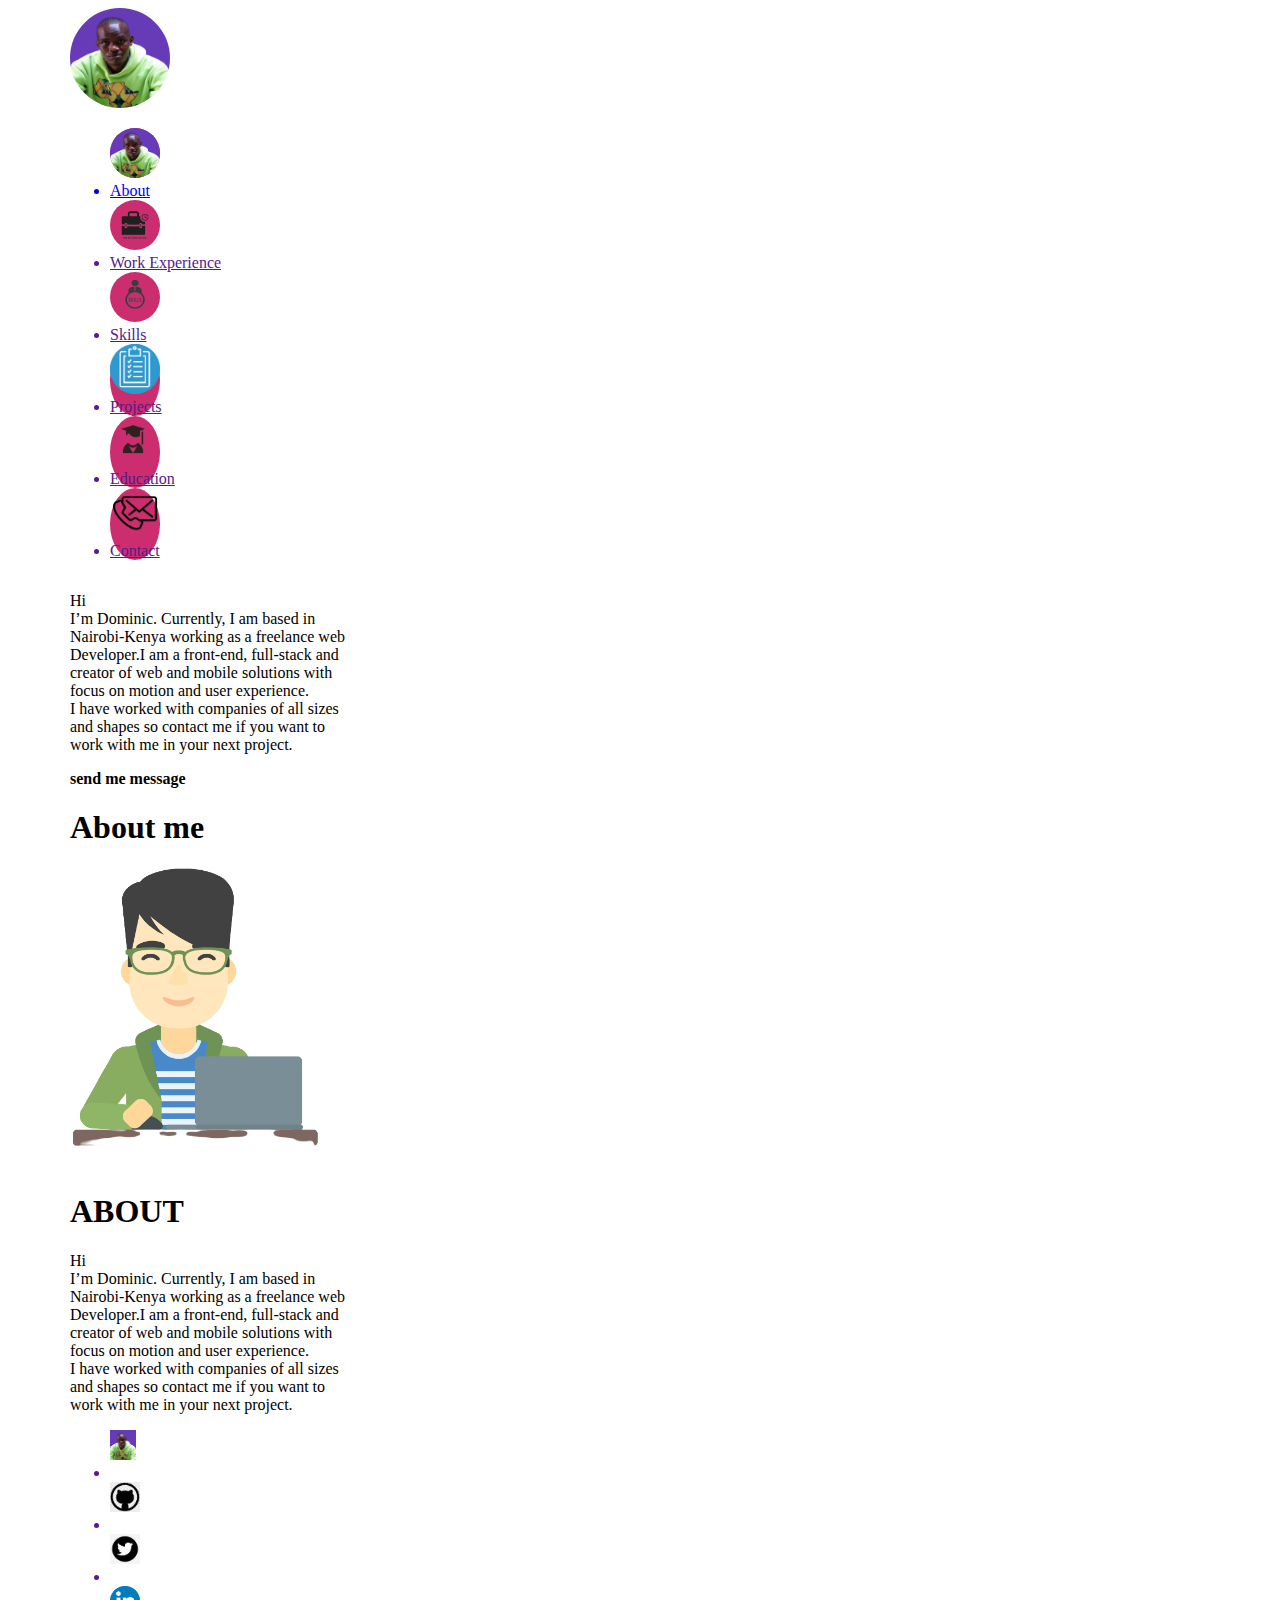
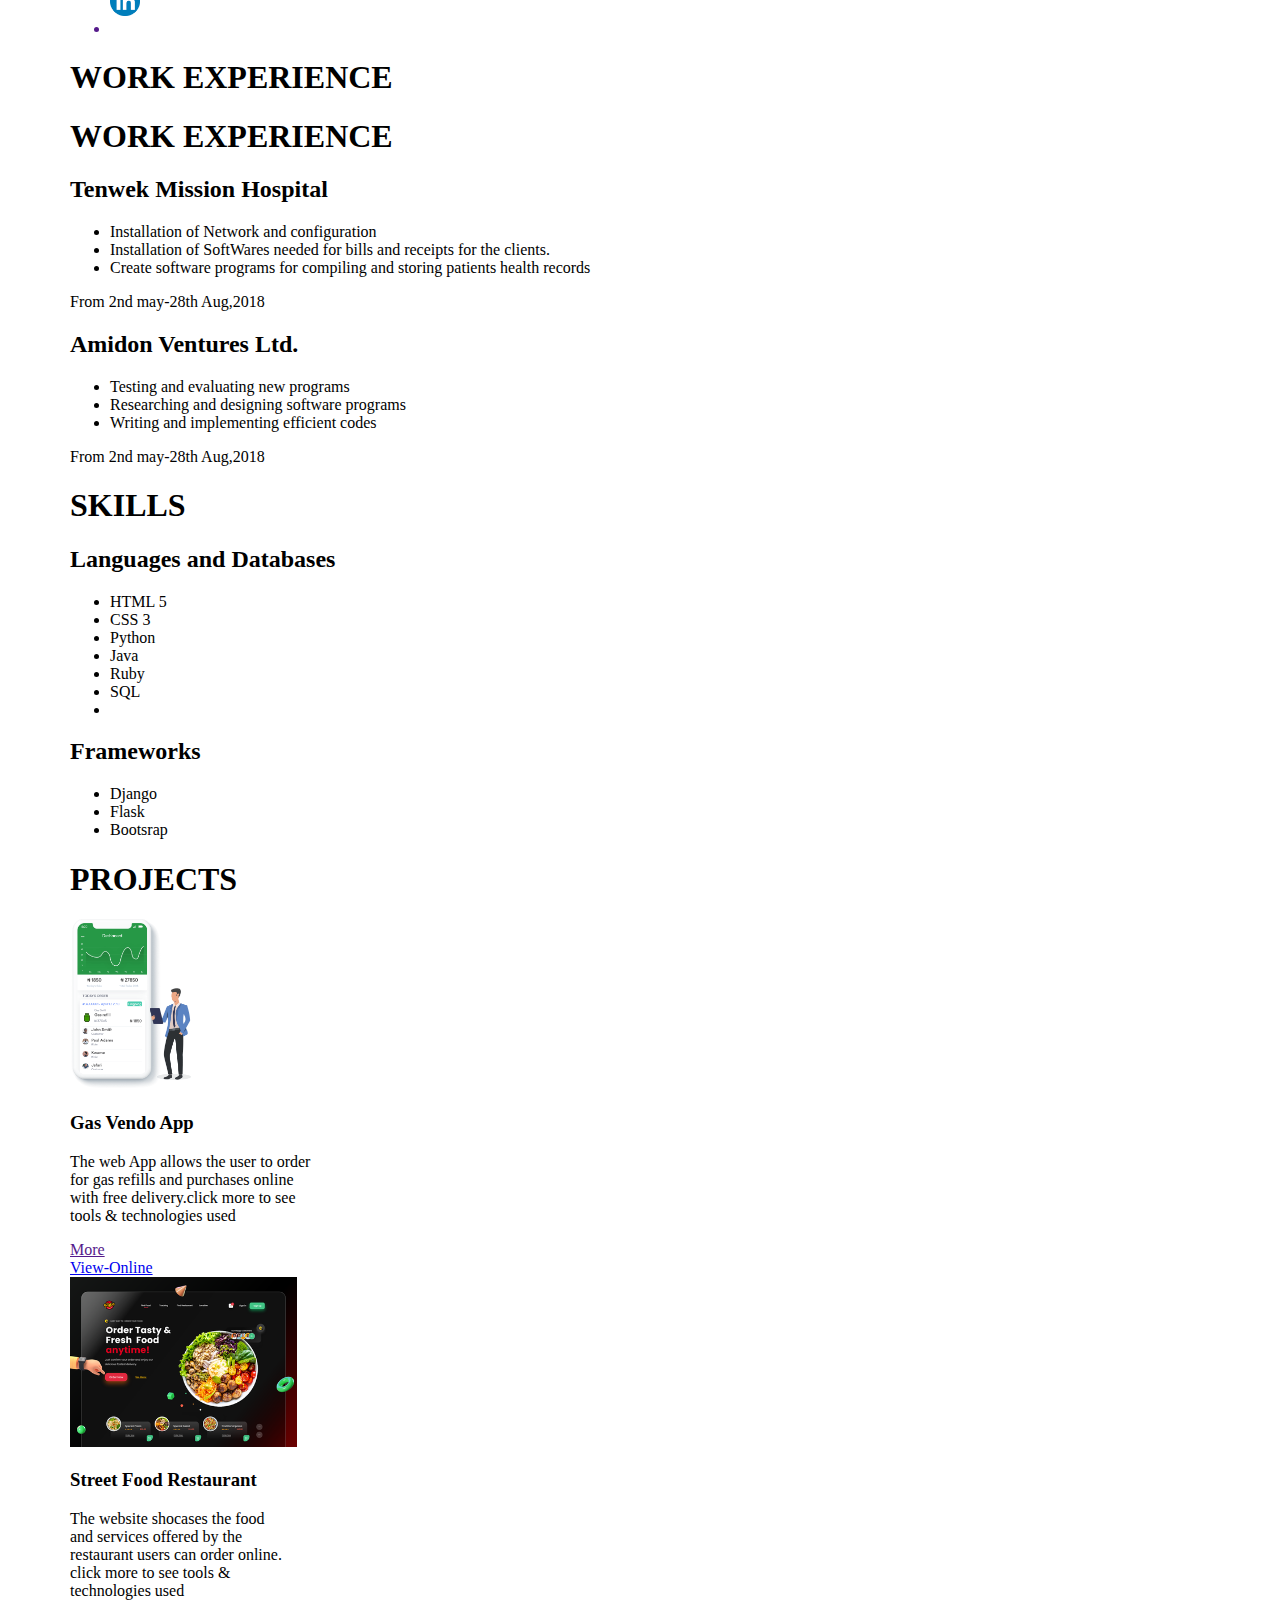
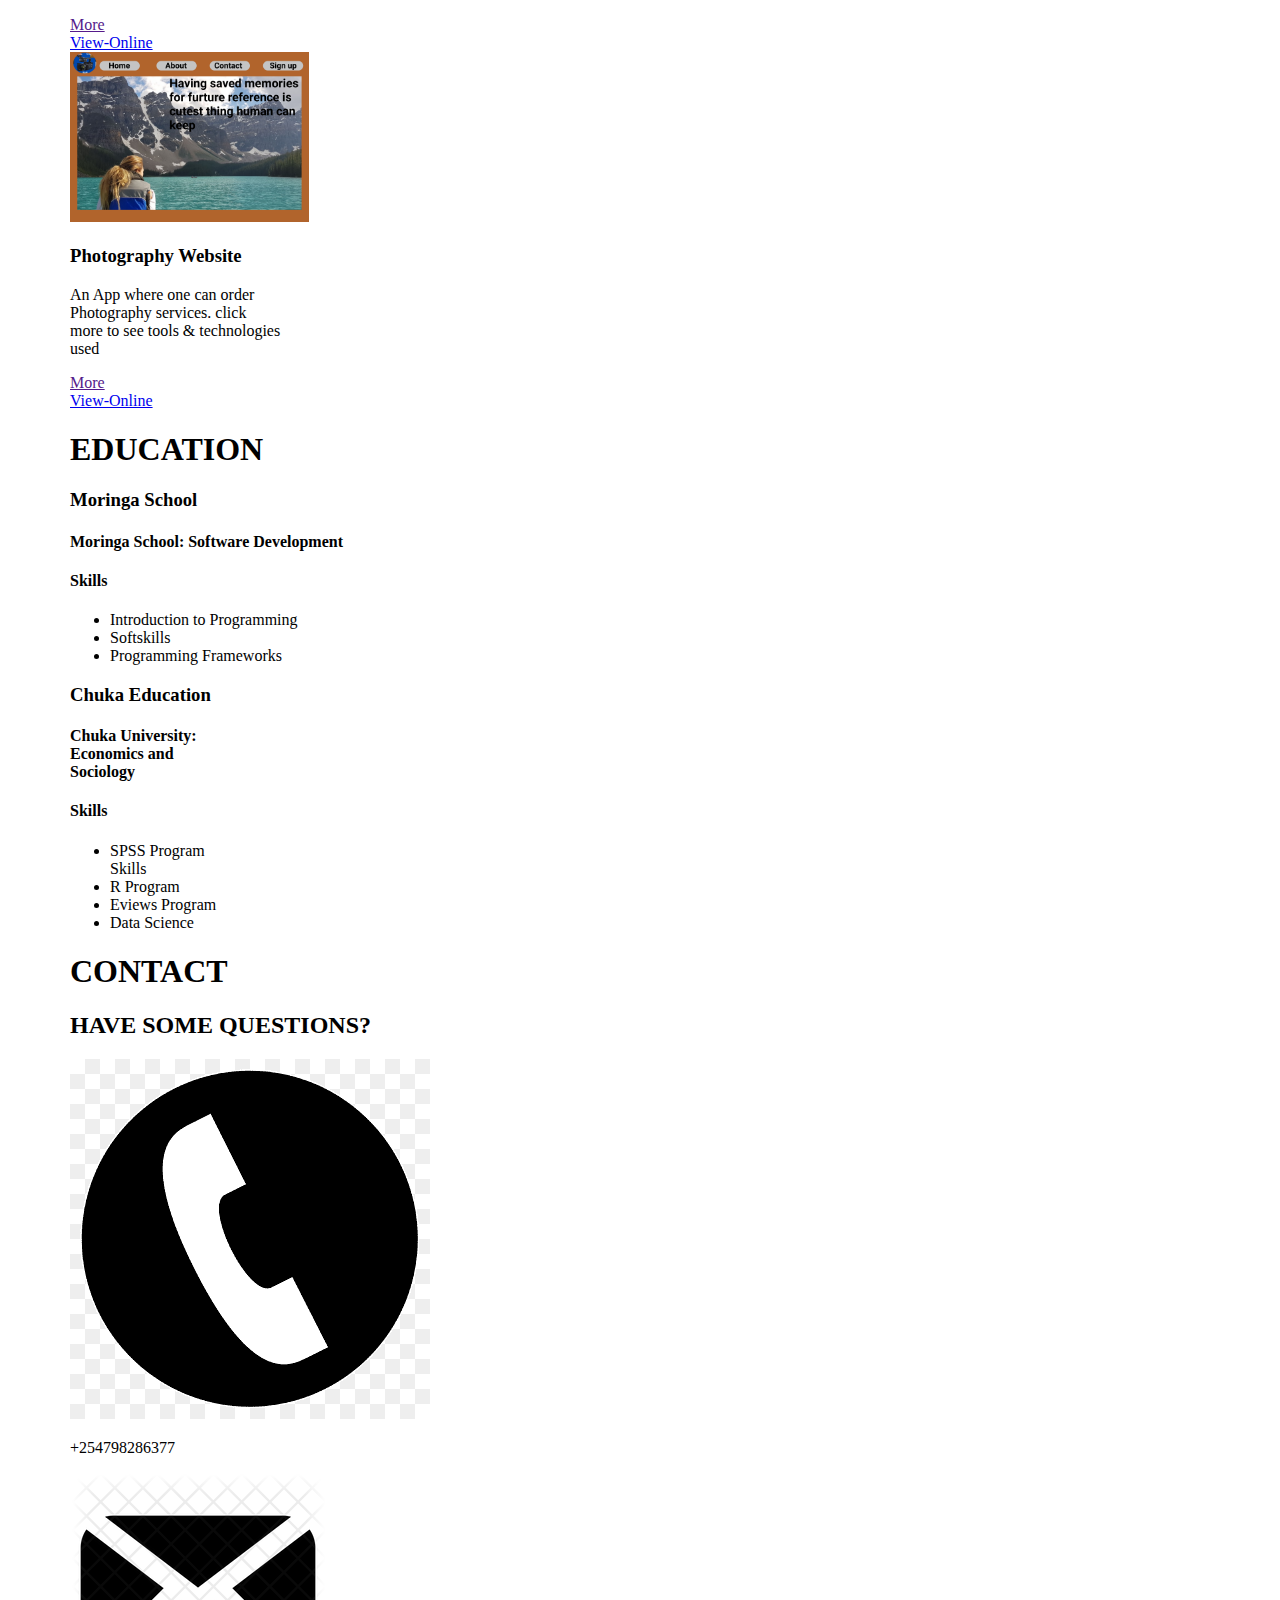
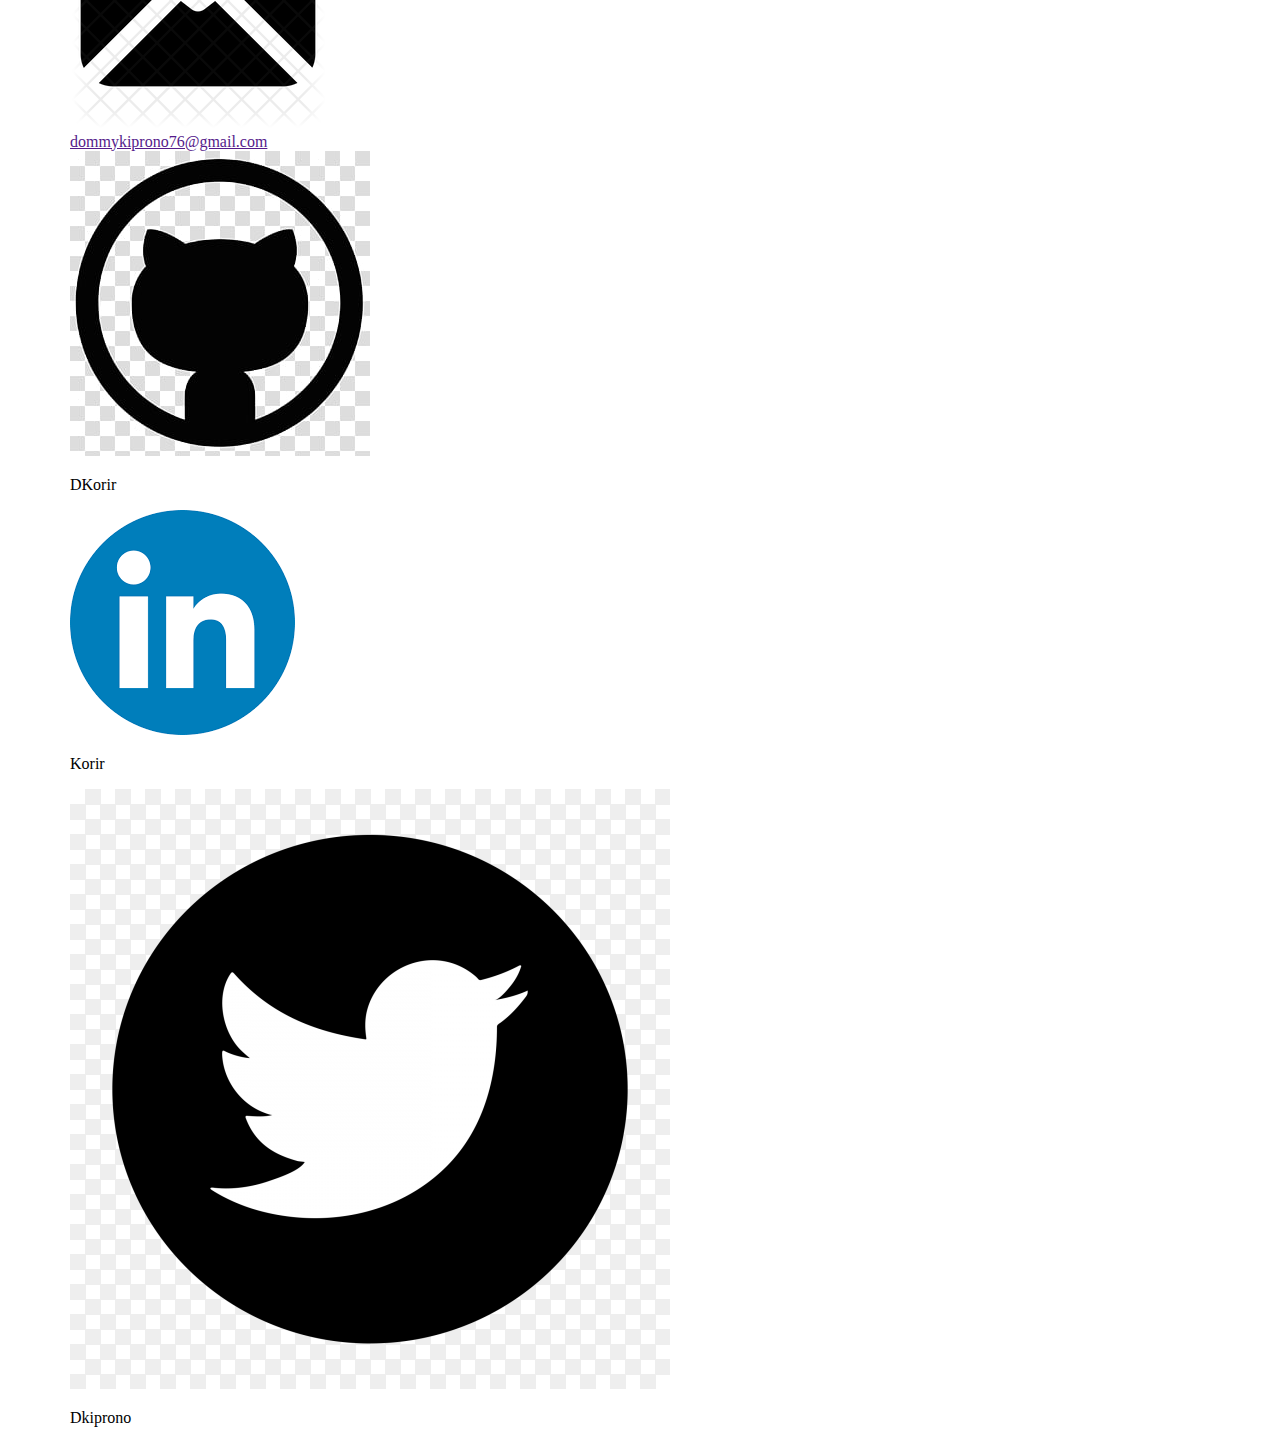
==== index.html @ 4f422a7b "add navbar links to specific pages" ====
<!DOCTYPE html>
<html lang="en">
<head>
    <meta charset="UTF-8">
    <meta http-equiv="X-UA-Compatible" content="IE=edge">
    <meta name="viewport" content="width=device-width, initial-scale=1.0">
    <title>Dominic Korir</title>
    <link rel="stylesheet" href="styles/boostrap/css/bootstrap-grid.min.css">
    <link rel="stylesheet" href="styles/style.css">
</head>
<body>
    <div class="container">
        <div class="row">
            <div class="col-sm-2">
                <div class="column">
                    <div class="nav-bar-icons">
                        <img id="profile-icon" src="./pictures/domie.png" height="100px" alt="">
                        <div class="navbar-icon-description">
                            <ul>
                            <div class="about-icon-description">
                                <img id="about-icon" src="./pictures/domie.png" height="50px" alt="">
                                <a class="description" href="http://127.0.0.1:5503/.vscode/about.html"> <li>About</li> </a>
                            </div>
                            <div class="work-experience-icon-description">
                                <img id="work-icon" src="./pictures/experienceicon-removebg-preview.png" height="50px" alt="">
                                <a class="description" href=""> <li>Work Experience</li> </a>
                            </div>
                            <div class="skills-icon-description">
                                <img id="skills-icon" src="./pictures/skillsicon-removebg-preview.png" height="50px" alt="">
                                <a class="description" href=""> <li>Skills</li> </a>
                            </div>
                            <div id="projects-icon" class="projects-icon-description">
                                <img src="./pictures/projectsicon.png" height="50px" alt="">
                                <a class="description" href=""> <li>Projects</li> </a>
                            </div>
                            <div id="education-icon" class="education-icon-description">
                                <img src="./pictures/eduicon-removebg-preview.png" height="50px" alt="">
                                <a class="description" href=""> <li>Education</li> </a>
                            </div>
                            <div id="contact-icon" class="contact-icon-description">
                                <img src="./pictures/contacticon.png" height="50px" alt="">
                                <a class="description" href=""> <li>Contact</li> </a>
                            </div>
                            </ul>
                        </div>
            
            
                    </div>
                </div>
            </div>
        </div>
        <div class="row">
            <div class="col-sm-10">
                <div class="column">
                    <div class="landing-page">
                        <div class="col-landing-page">
                            <div class="landing-page-description">
                                <p>Hi<br>I’m Dominic. Currently, I am based in<br> Nairobi-Kenya working as a freelance web <br>Developer.I am a front-end, full-stack and <br>creator of web and mobile solutions with<br> focus on motion and user experience. <br>
                                I have worked with companies of all sizes<br> and shapes so contact me if you want to <br>work with me in your next project.</p>
                                <div class="button-send-message">
                                    <p> <strong>send me message</strong> </p>
                                </div>
                            </div>
                        </div>
                        <div class="col-landing-page">
                            <div class="landing-page-header">
                                <h1>About me</h1>
                            </div>
                            <div class="landing-page-image">
                                <img src="./pictures/man-working-at-laptop-vector-8619962-removebg-preview.png" height="300px" alt="">
                            </div>
            
                            
                        </div>
                    </div>
                    <div class="about-page">
                        <div class="float-left">
                            <div class="bg-color-black">
                                <div class="header">
                                    <h1>ABOUT</h1>
                                </div>
                            </div>
                            <div class="about-description">
                                <p>Hi<br>I’m Dominic. Currently, I am based in<br> Nairobi-Kenya working as a freelance web <br>Developer.I am a front-end, full-stack and <br>creator of web and mobile solutions with<br> focus on motion and user experience. <br>
                                I have worked with companies of all sizes<br> and shapes so contact me if you want to <br>work with me in your next project.</p>
                            </div>
                        </div>
                        
                        <div class="about-icons">
                            <ul>
                                <a href=""><img id="img-icons" src="./pictures/domie.png" height="30px" alt=""><li></li></a>
                                <a href=""><img id="img-icons" src="./pictures/githubicon.png" height="30px" alt=""><li></li></a>
                                <a href=""><img id="img-icons" src="./pictures/twittericon.png" height="30px" alt=""><li></li></a>
                                <a href=""><img id="img-icons" src="./pictures/linkedinicon.png" height="30px" alt=""><li></li></a>
                            </ul>
                        </div>
                    </div>
                    <div class="experience-page">
                        <div class="bg-color-black">
                            <div class="header">
                                <h1>WORK EXPERIENCE</h1>
                            </div>
                        </div>
                        <div class="bg-color-black">
                            <div class="header">
                                <h1>WORK EXPERIENCE</h1>
                            </div>
                        </div>              
                        <div class="experience-description">
                            <div class="sub-header">
                                <h2>Tenwek Mission Hospital</h2>
                            </div>
                            <div class="sub-header-description">
                                <ul>
                                    <li>Installation of Network and configuration</li>
                                    <li>Installation of SoftWares needed for bills and receipts for the clients.</li>
                                    <li>Create software programs for compiling and storing patients health records</li>
                                </ul>
                                <div class="year-service">
                                    <p>From 2nd may-28th Aug,2018</p>
                                </div>
                            </div>
                            <div class="sub-header">
                                <h2>Amidon Ventures Ltd.</h2>
                            </div>
                            <div class="sub-header-description">
                                <ul>
                                    <li>Testing and evaluating new programs</li>
                                    <li>Researching and  designing software programs</li>
                                    <li>Writing and implementing efficient codes</li>
                                </ul>
                                <div class="year-service">
                                    <p>From 2nd may-28th Aug,2018</p>
                                </div>
                            </div>
                        </div>
                        <div class="skills">
                            <div class="bg-color-black">
                                <div class="header">
                                    <h1>SKILLS</h1>
                                </div>
                            </div>
                            <div class="sub-header-description">
                                <div class="col-skills">
                                    <div class="sub-header">
                                        <h2>Languages and Databases</h2>
                                    </div>
                                <ul>
                                    <li>HTML 5</li>
                                    <li>CSS 3</li>
                                    <li>Python</li>
                                    <li>Java</li>
                                    <li>Ruby</li>
                                    <li>SQL</li>
                                    <li></li>
                                </ul>
                                </div>
                                <div class="col-skills">
                                    <div class="sub-header">
                                        <h2>Frameworks</h2>
                                    </div>
                                <ul>
                                    <li>Django</li>
                                    <li>Flask</li>
                                    <li>Bootsrap</li>
                                </ul>
                                </div>
                            </div>
                        </div>
                        <div class="projects">
                            <div class="bg-color-black">
                                <div class="header">
                                    <h1>PROJECTS</h1>
                                </div>
                            </div>
                            <div class="projects-content">
                                <div class="project">
                                    <img id="img-project" src="./pictures/gas-delivery-vendor.png" height="170px" alt="">
                                    <div class="project-description">
                                        <div class="sub-header">
                                            <h3>Gas Vendo App</h3>
                                        </div>
                                        <div class="sub-header-description-project">
                                            <p>The web App allows the user to order<br> for gas refills and purchases online<br> with free delivery.click more to see<br> tools & technologies used</p>
                                            <div class="links">
                                                <div class="more">
                                                    <a href="">More</a>
                                                </div>
                                                <div class="view-online">
                                                    <a href="https://dkorir.github.io/Week-1-Photography-Website/">View-Online</a>
                                                </div>
                                            </div>
                                        </div>
                                    </div>
                                </div>
                                <div class="project">
                                    <img id="img-project" src="./pictures/restaurant.png" height="170px" alt="">
                                    <div class="project-description">
                                        <div class="sub-header">
                                            <h3>Street Food Restaurant</h3>
                                        </div>
                                        <div class="sub-header-description-project">
                                            <p>The website shocases the food<br> and services offered by the <br>restaurant users can order online.<br> click more to see tools & <br> technologies used</p>
                                            <div class="links">
                                                <div class="more">
                                                    <a href="">More</a>
                                                </div>
                                                <div class="view-online">
                                                    <a href="https://dkorir.github.io/StreetFood-Restaurant/">View-Online</a>
                                                </div>
                                            </div>
                                        </div>
                                    </div>
                                </div>
                                <div class="project">
                                    <img id="img-project" src="./pictures/photography-web.png" height="170px" alt="">
                                    <div class="project-description">
                                        <div class="sub-header">
                                            <h3>Photography Website</h3>
                                        </div>
                                        <div class="sub-header-description-project">
                                            <p>An App where one can order<br> Photography services.
                                                click <br>more to see tools & technologies<br> used</p>
                                            <div class="links">
                                                <div class="more">
                                                    <a href="">More</a>
                                                </div>
                                                <div class="view-online">
                                                    <a href="https://dkorir.github.io/Week-1-Photography-Website/">View-Online</a>
                                                </div>
                                            </div>
                                        </div>
                                    </div>
                                </div>
                            </div>
                        </div>
                    </div>
                    <div class="education-page">
                        <div class="bg-color-page">
                            <div class="header">
                                <h1>EDUCATION</h1>
                            </div>
                        </div>
                        <div class="row-col-sm-6">
                            <div class="education-description">
                                <div class="moringa-school">
                                    <div class="sub-header-education">
                                        <h3>Moringa School</h3>
                                    </div>
                                    <div class="moringa-school-description">
                                        <div class="course">
                                            <h4 class="sub-header-education" >Moringa School: <span>Software Development</span></h4>
                                            <h4>Skills</h4>
                                        </div>
                                        <ul>
                                            <li>Introduction to Programming</li>
                                            <li>Softskills</li>
                                            <li>Programming Frameworks</li>
                                        </ul>
                                    </div>
                                </div>
                            </div>
                        </div>
                        <div class="row-cols-sm-6">
                            <div class="education-description">
                                <div class="chuka-university">
                                    <div class="sub-header-education">
                                        <h3>Chuka Education</h3>
                                    </div>
                                    <div class="chuka-university-description">
                                        <div class="course">
                                            <h4 class="sub-header-education" >Chuka University: <span>Economics and Sociology</span></h4>
                                            <h4>Skills</h4>
                                        </div>
                                        <ul>
                                            <li>SPSS Program Skills</li>
                                            <li>R Program</li>
                                            <li>Eviews Program</li>
                                            <li>Data Science</li>
                                        </ul>
                                    </div>
                                </div>
                            </div>
                        </div>
                    </div>
                    <div class="contact">
                        <div class="bg-color-black">
                            <div class="header">
                                <h1>CONTACT</h1>
                            </div>
                        </div>
                        <div class="sub-header">
                            <h2>HAVE SOME QUESTIONS?</h2>
                        </div>
                        <div class="contact-description">
                            <div class="col-contact">
                                <div class="call">
                                    <div class="call-icon">
                                        <img id="img-contact" src="./pictures/callicon.png" alt="">
                                    </div>
                                    <div class="phone-number">
                                        <p>+254798286377</p>
                                    </div>
                                </div>
                                <div class="mail">
                                    <div class="mail-icon">
                                        <img id="img-contact" src="./pictures/mailicon.png" alt="">
                                    </div>
                                    <div class="address">
                                        <a href="">dommykiprono76@gmail.com</a>
                                    </div>
                                </div>
                            </div>
                            <div class="col-contact">
                                <div class="git">
                                    <div class="git-icon">
                                        <a href="https://github.com/"><img id="img-contact" src="./pictures/githubicon.png" alt=""></a>
                                    </div>
                                    <div class="git-username">
                                        <p>DKorir</p>
                                    </div>
                                </div>
                                <div class="git">
                                    <div class="git-icon">
                                        <a href="https://www.linkedin.com/feed/"><img id="img-contact" src="./pictures/linkedinicon.png" alt=""></a>
                                    </div>
                                    <div class="git-username">
                                        <p>Korir</p>
                                    </div>
                                </div>
                                <div class="twitter">
                                    <div class="twitter-icon">
                                        <a href=""><img id="img-contact" src="./pictures/twittericon.png" alt=""></a>
                                    </div>
                                    <div class="twitter-username">
                                        <p>Dkiprono</p>
                                    </div>
                                </div>
                            </div>
                        </div>
                    </div>
                </div>
                
            </div>
        </div>
    </div>
    
    
</body>
</html>
---- styles/style.css ----
#profile-icon{
    border-radius: 50%;
    width: 100px;
}
#about-icon{
    border-radius: 50%;
    width: 50px;
    background-color: #CB2D6F;
}
#work-icon{
    width: 50px;
    border-radius: 50%;
    background-color: #CB2D6F;
}
#education-icon{
    width: 50px;
    border-radius: 50%;
    background-color: #CB2D6F;
}
#contact-icon{
    width: 50px;
    border-radius: 50%;
    background-color: #CB2D6F;
}
#skills-icon{
    width: 50px;
    height: 50px;
    border-radius: 50%;
    background-color: #CB2D6F;
}
#projects-icon{
    width: 50px;
    border-radius: 50%;
    background-color: #CB2D6F;
}
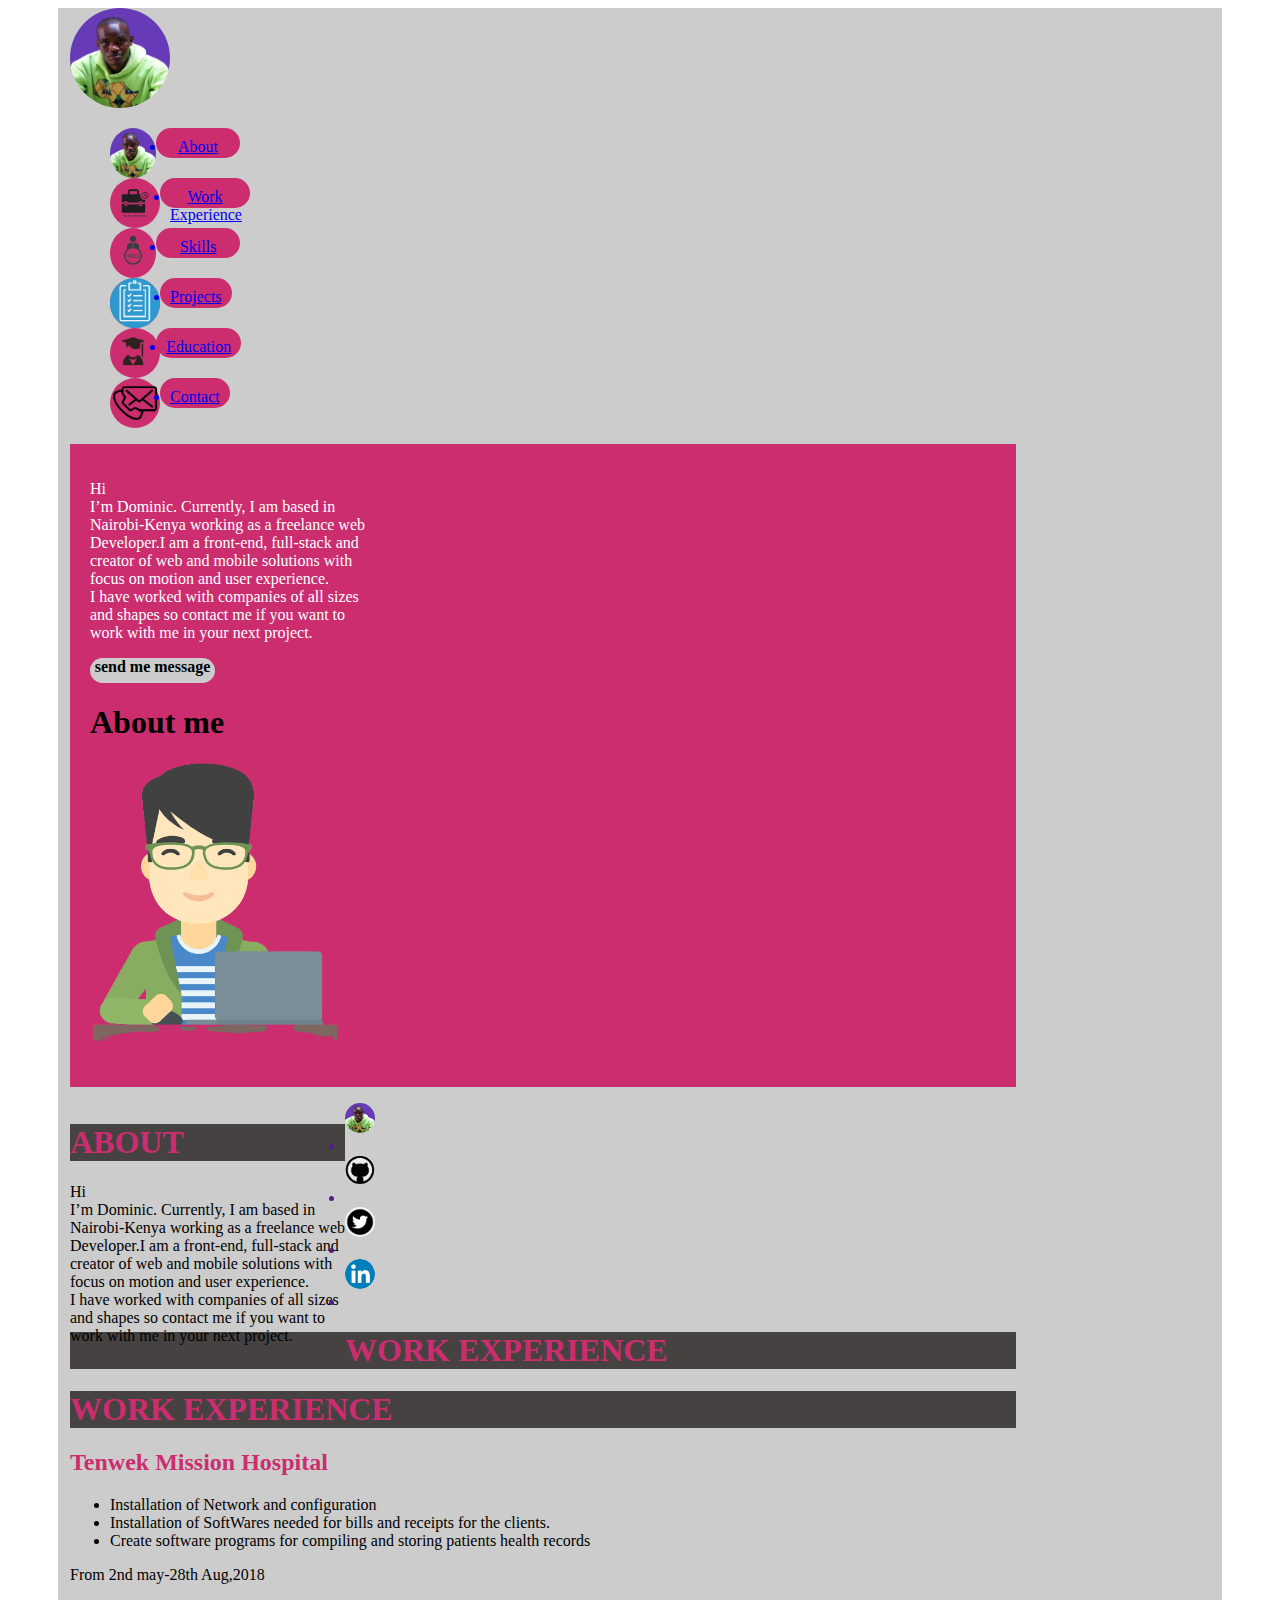
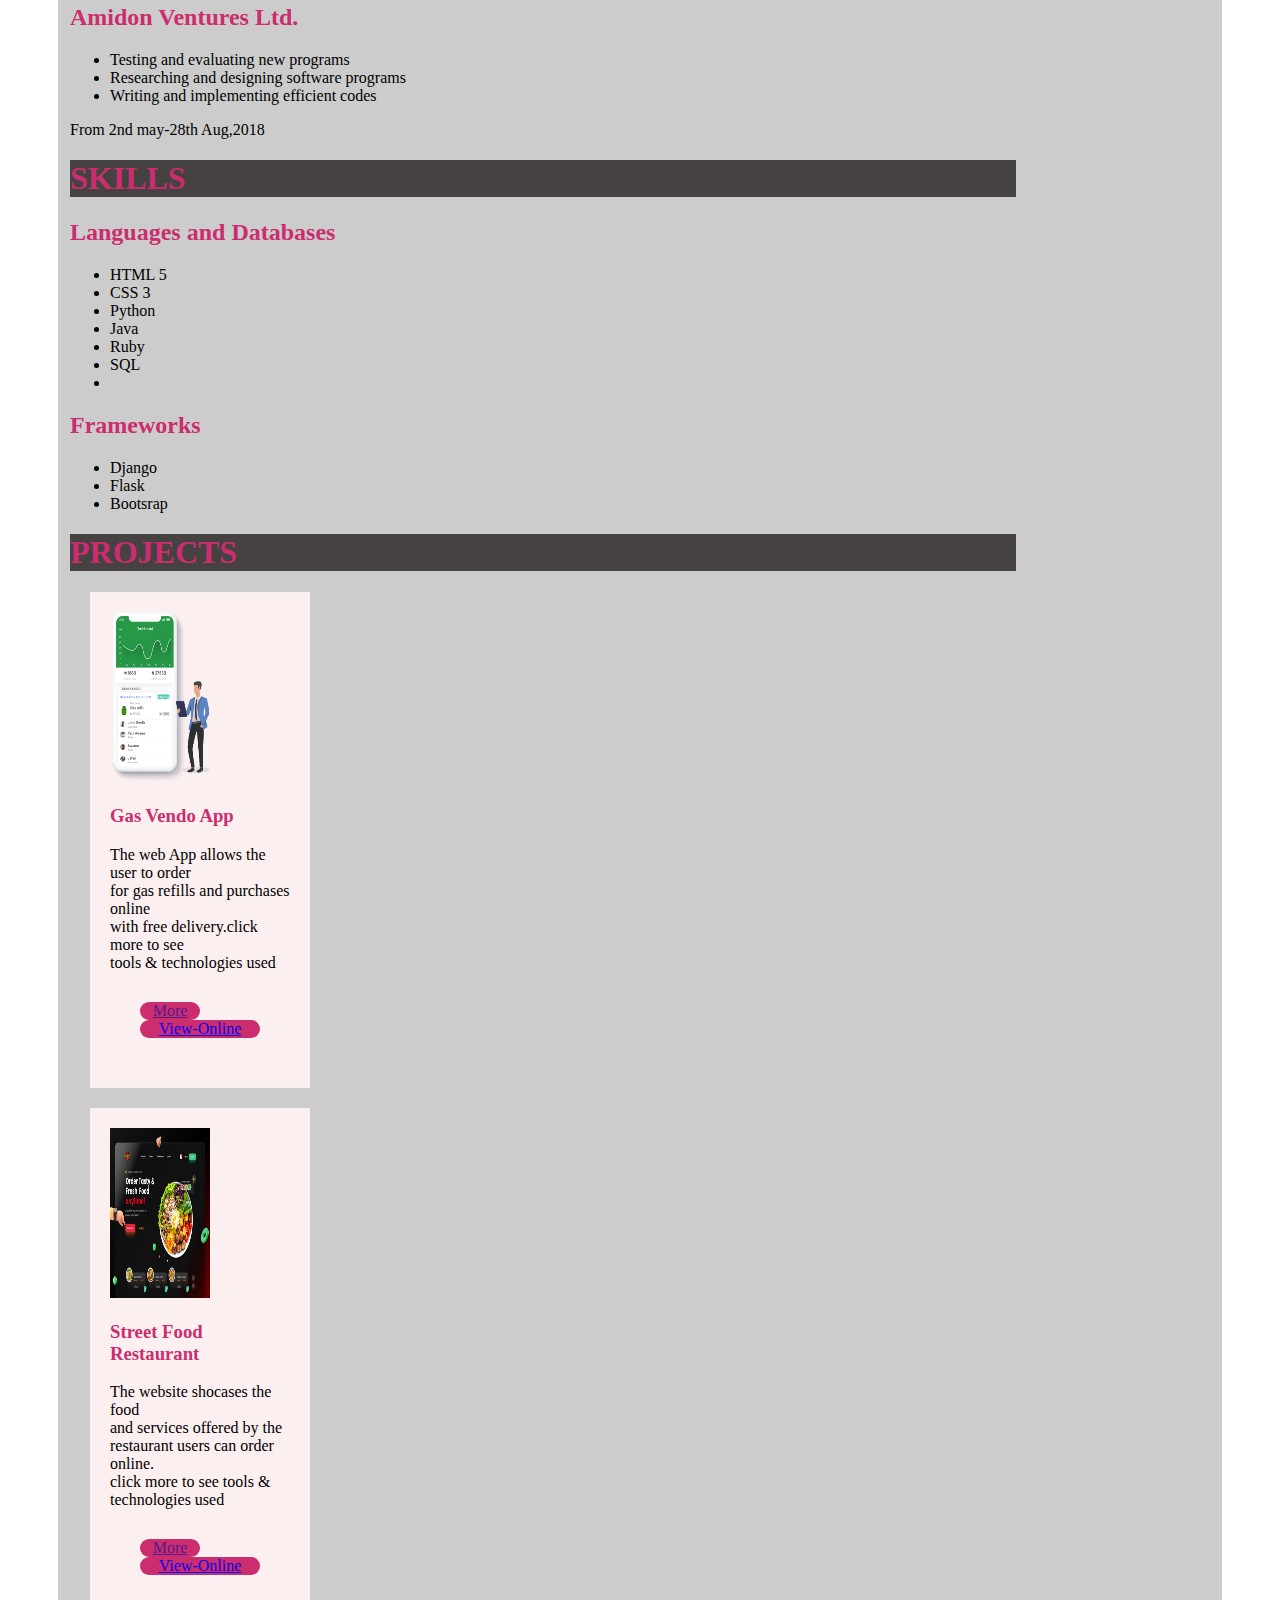
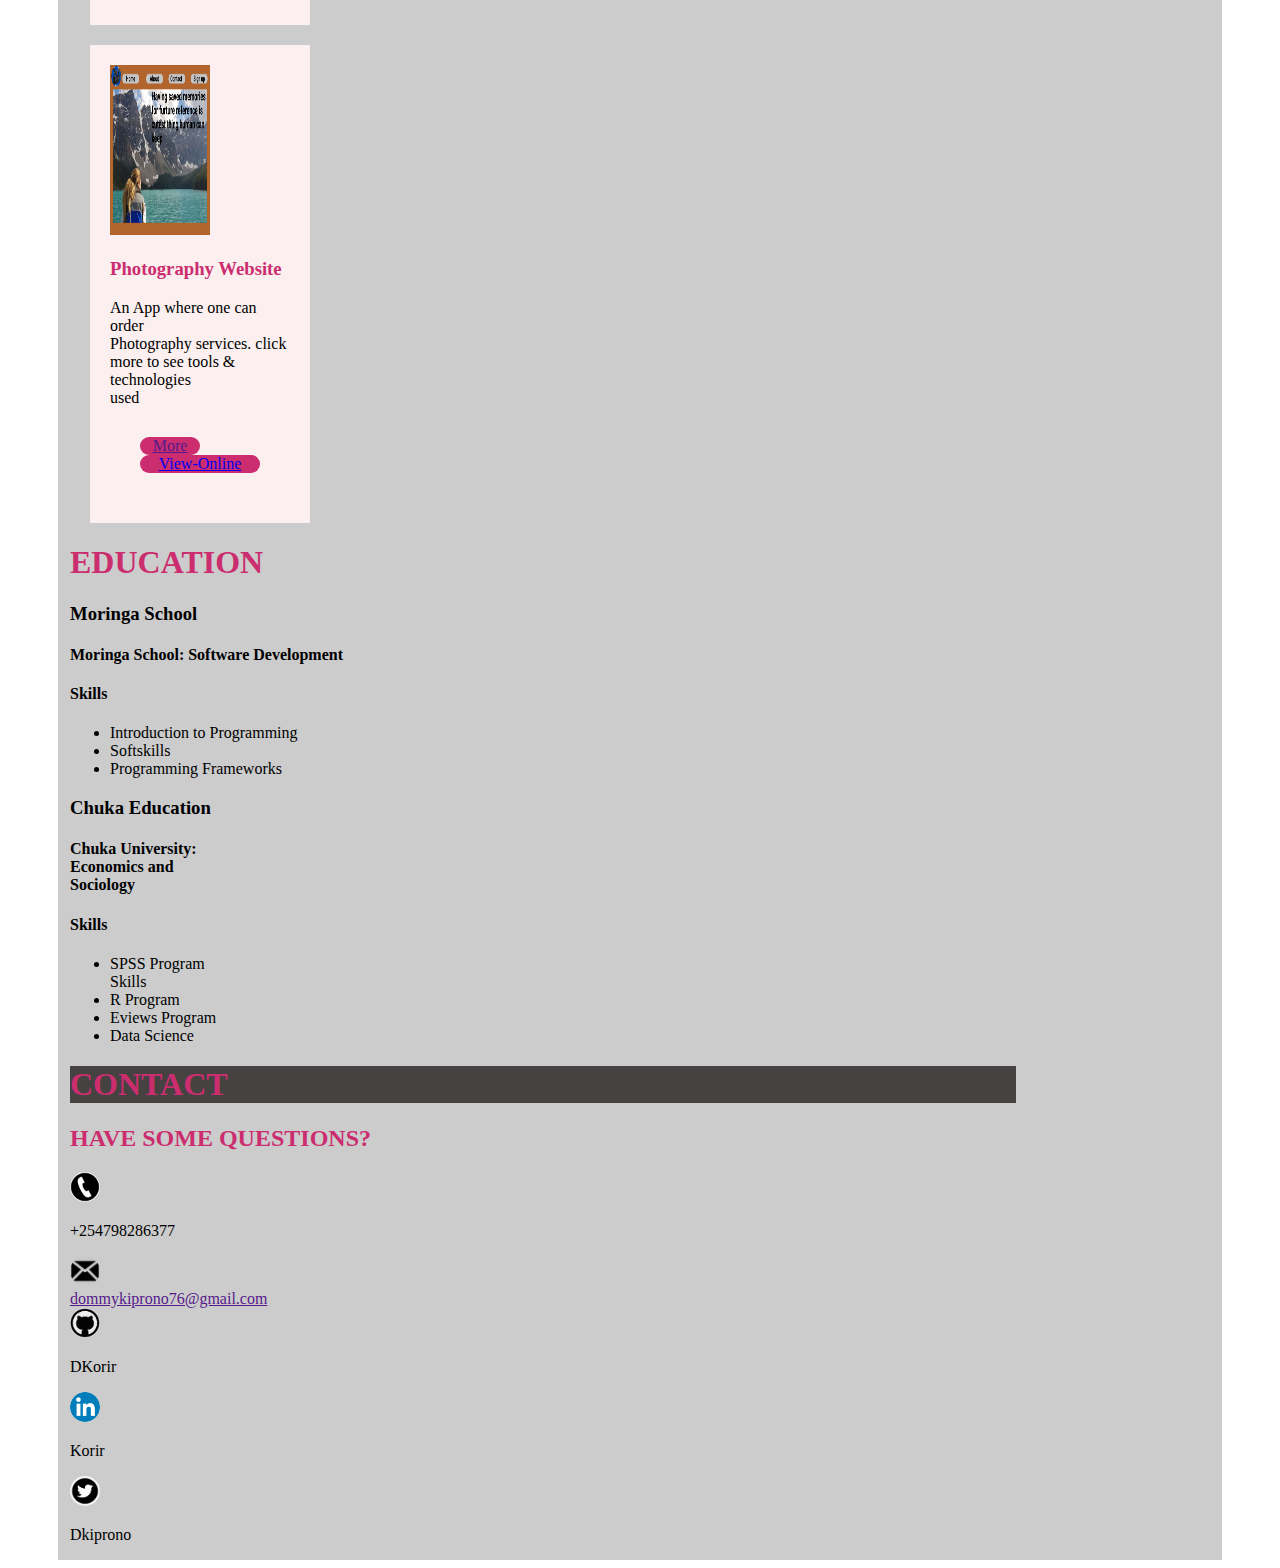
==== commit b2e15fb0: "modified index.html file by adding education,projects,skills,and contact page files to link in the n" ====
--- a/index.html
+++ b/index.html
@@ -19,27 +19,27 @@
                             <ul>
                             <div class="about-icon-description">
                                 <img id="about-icon" src="./pictures/domie.png" height="50px" alt="">
-                                <a class="description" href="http://127.0.0.1:5503/.vscode/about.html"> <li>About</li> </a>
+                                <a class="description" href="about.html"> <li>About</li> </a>
                             </div>
                             <div class="work-experience-icon-description">
                                 <img id="work-icon" src="./pictures/experienceicon-removebg-preview.png" height="50px" alt="">
-                                <a class="description" href=""> <li>Work Experience</li> </a>
+                                <a class="description" href="experience.html"> <li>Work Experience</li> </a>
                             </div>
                             <div class="skills-icon-description">
                                 <img id="skills-icon" src="./pictures/skillsicon-removebg-preview.png" height="50px" alt="">
-                                <a class="description" href=""> <li>Skills</li> </a>
+                                <a class="description" href="skills.html"> <li>Skills</li> </a>
                             </div>
                             <div id="projects-icon" class="projects-icon-description">
                                 <img src="./pictures/projectsicon.png" height="50px" alt="">
-                                <a class="description" href=""> <li>Projects</li> </a>
+                                <a class="description" href="projects.html"> <li>Projects</li> </a>
                             </div>
                             <div id="education-icon" class="education-icon-description">
                                 <img src="./pictures/eduicon-removebg-preview.png" height="50px" alt="">
-                                <a class="description" href=""> <li>Education</li> </a>
+                                <a class="description" href="education.html"> <li>Education</li> </a>
                             </div>
                             <div id="contact-icon" class="contact-icon-description">
                                 <img src="./pictures/contacticon.png" height="50px" alt="">
-                                <a class="description" href=""> <li>Contact</li> </a>
+                                <a class="description" href="contact.html"> <li>Contact</li> </a>
                             </div>
                             </ul>
                         </div>
--- a/styles/style.css
+++ b/styles/style.css
@@ -5,7 +5,6 @@
 #about-icon{
     border-radius: 50%;
     width: 50px;
-    background-color: #CB2D6F;
 }
 #work-icon{
     width: 50px;
@@ -24,7 +23,6 @@
 }
 #skills-icon{
     width: 50px;
-    height: 50px;
     border-radius: 50%;
     background-color: #CB2D6F;
 }
@@ -32,4 +30,112 @@
     width: 50px;
     border-radius: 50%;
     background-color: #CB2D6F;
+    
+}
+.about-icon-description{
+    display: flex;
+    justify-content: space-between;
+}
+.work-experience-icon-description{
+    display: flex;
+}
+.about-icon-description{
+    display: flex;
+}
+.education-icon-description{
+    display: flex;
+}
+.skills-icon-description{
+    display: flex;
+    display: space-between;
+}
+.contact-icon-description{
+    display: flex;
+}
+.projects-icon-description{
+    display: flex;
+}
+.about-icon-description{
+    display: flex;   
+}
+.description{
+    border-radius: 15px;
+    background-color: #CB2D6F;
+    width: 70px;
+    padding: 10px;
+    height: 10px;
+    text-align: center;
+}
+#img-icons{
+    width: 30px;
+    border-radius: 50%;
+}
+.float-left{
+    float: left;
+}
+#img-project{
+    width:100px;
+}
+#img-contact{
+    width: 30px;
+    border-radius: 50%;
+    height: 30px;
+}
+.more{
+    background-color: #CB2D6F;
+    border-radius: 15px;
+    text-align: center;
+    width: 60px;
+}
+.view-online{
+    background-color: #CB2D6F;
+    border-radius: 15px;
+    text-align: center;
+    width: 120px;
+}
+.links{
+    margin: 30px;
+    justify-content: space-around;
+}
+.header{
+    color: #CB2D6F;
+}
+.sub-header{
+    color: #CB2D6F
+}
+.button-send-message{
+    background-color: ;
+}
+.landing-page{
+    background-color: #CB2D6F;
+    color: white;
+}
+.bg-color-black{
+    background-color: rgb(70, 66, 66);
+}
+body{
+    background-color: white;
+}
+.landing-page-header{
+    color: black;
+}
+.landing-page{
+    padding: 20px;
+}
+.container{
+    background-color: #cccccc;
+}
+.button-send-message{
+    background-color: #cccccc;
+    color: black;
+    width: 125px;border-radius: 45px;
+    text-align: center;
+    height: 25px;
+}
+.project{
+    background-color: #FBEFEF;
+    padding: 20px;
+    margin: 20px;
+    width: 180px;
+    flex-direction: column;
 }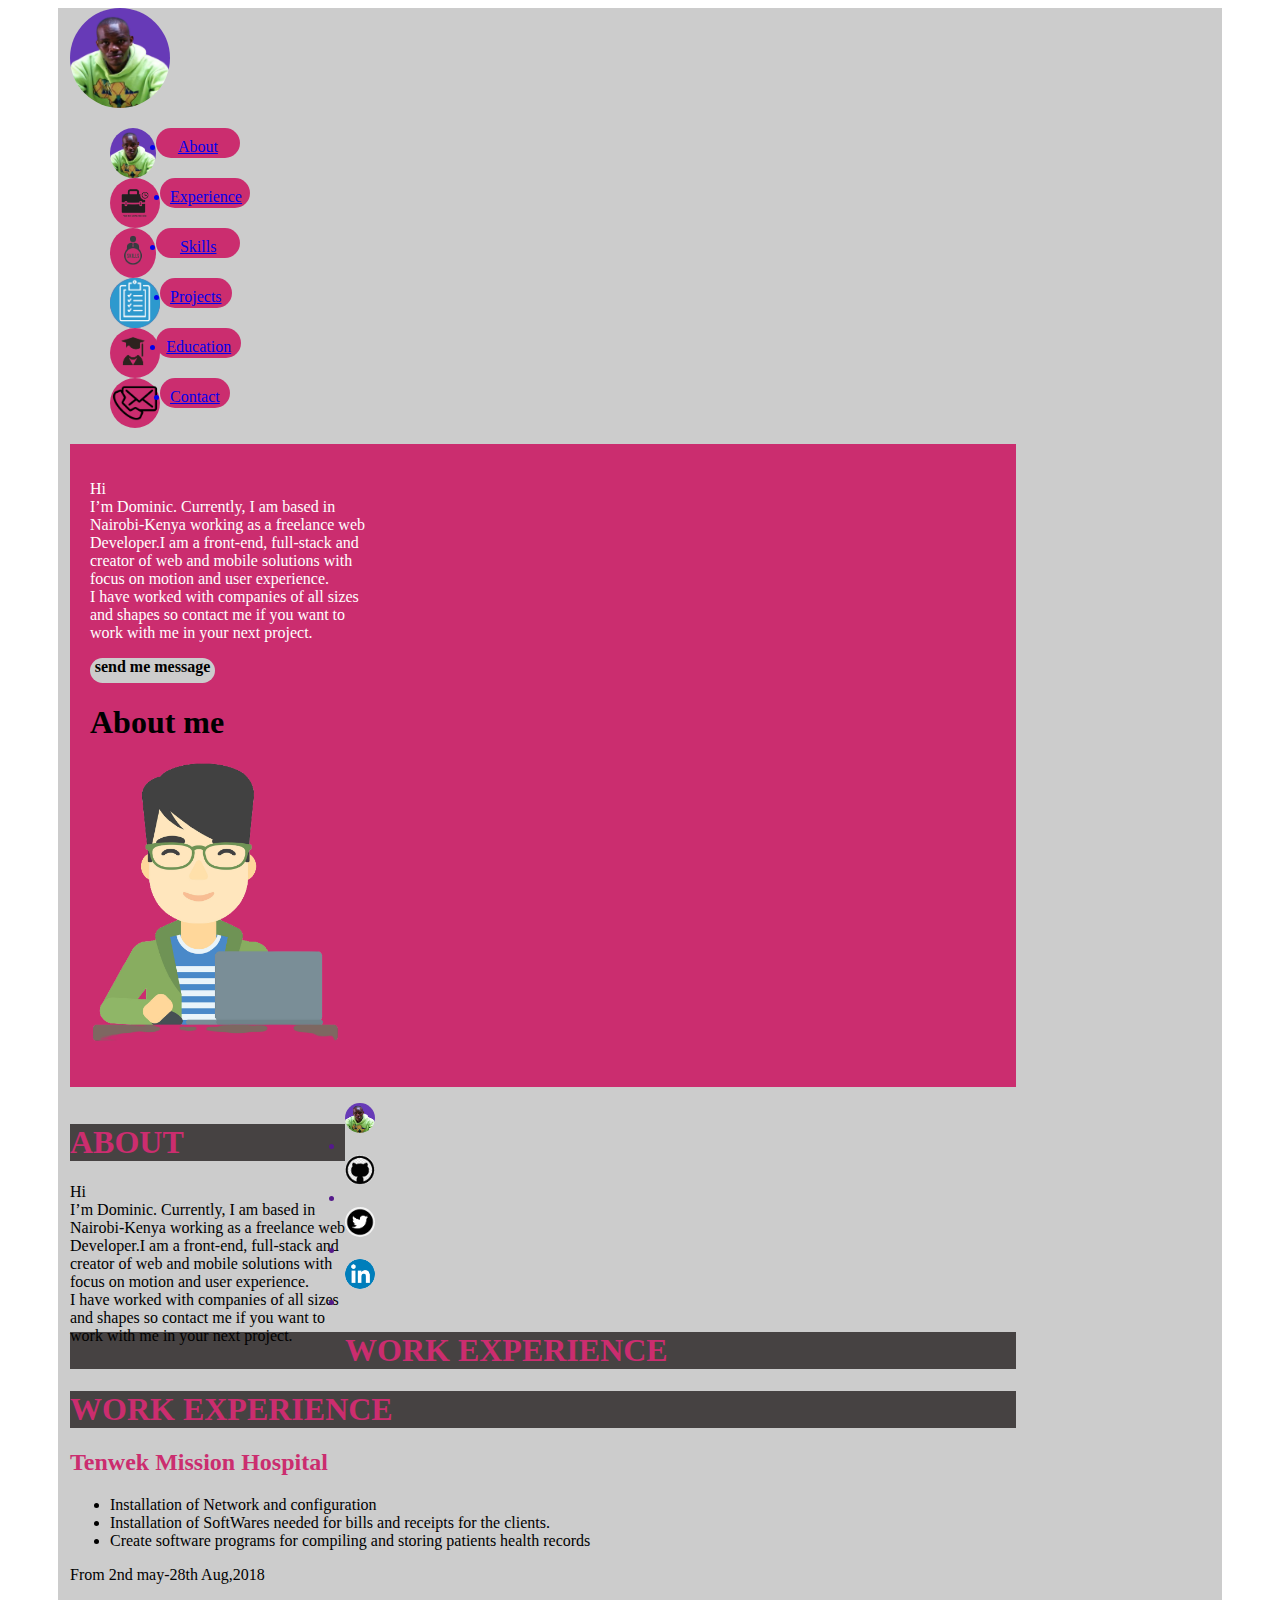
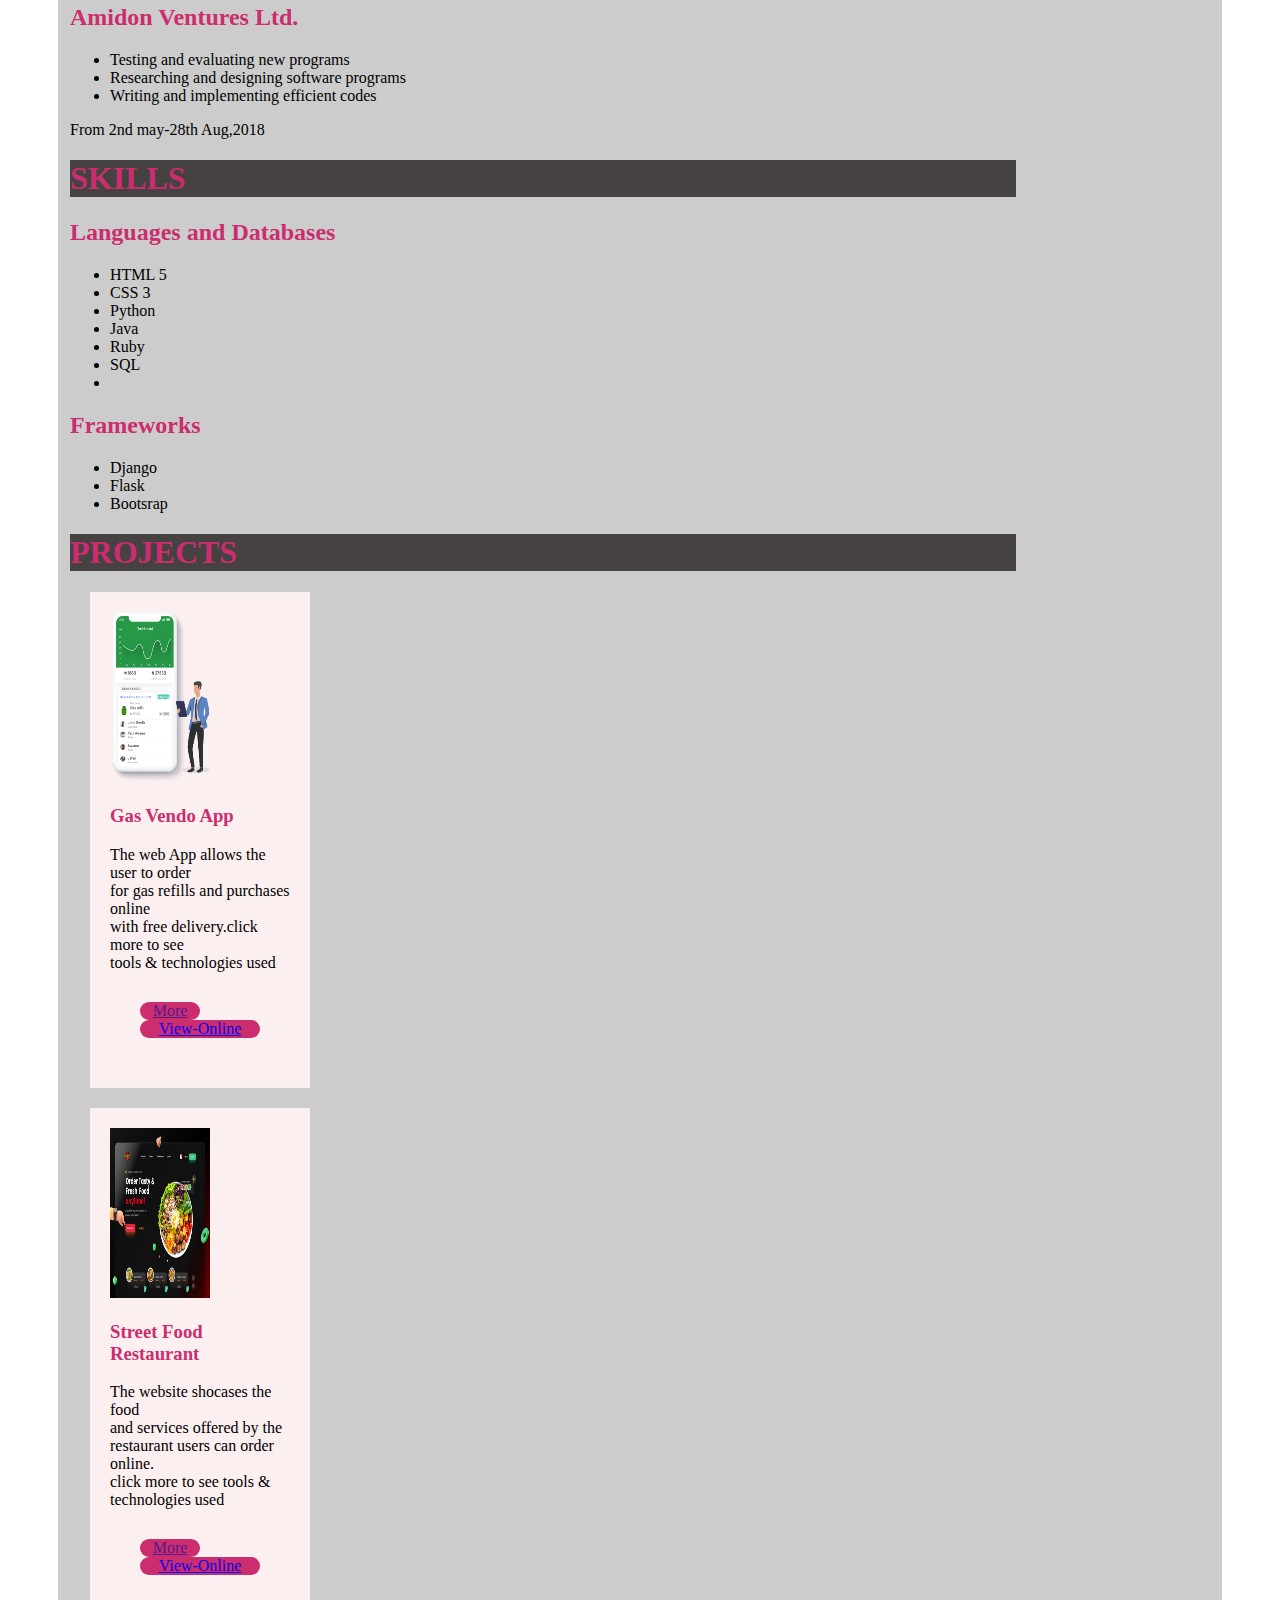
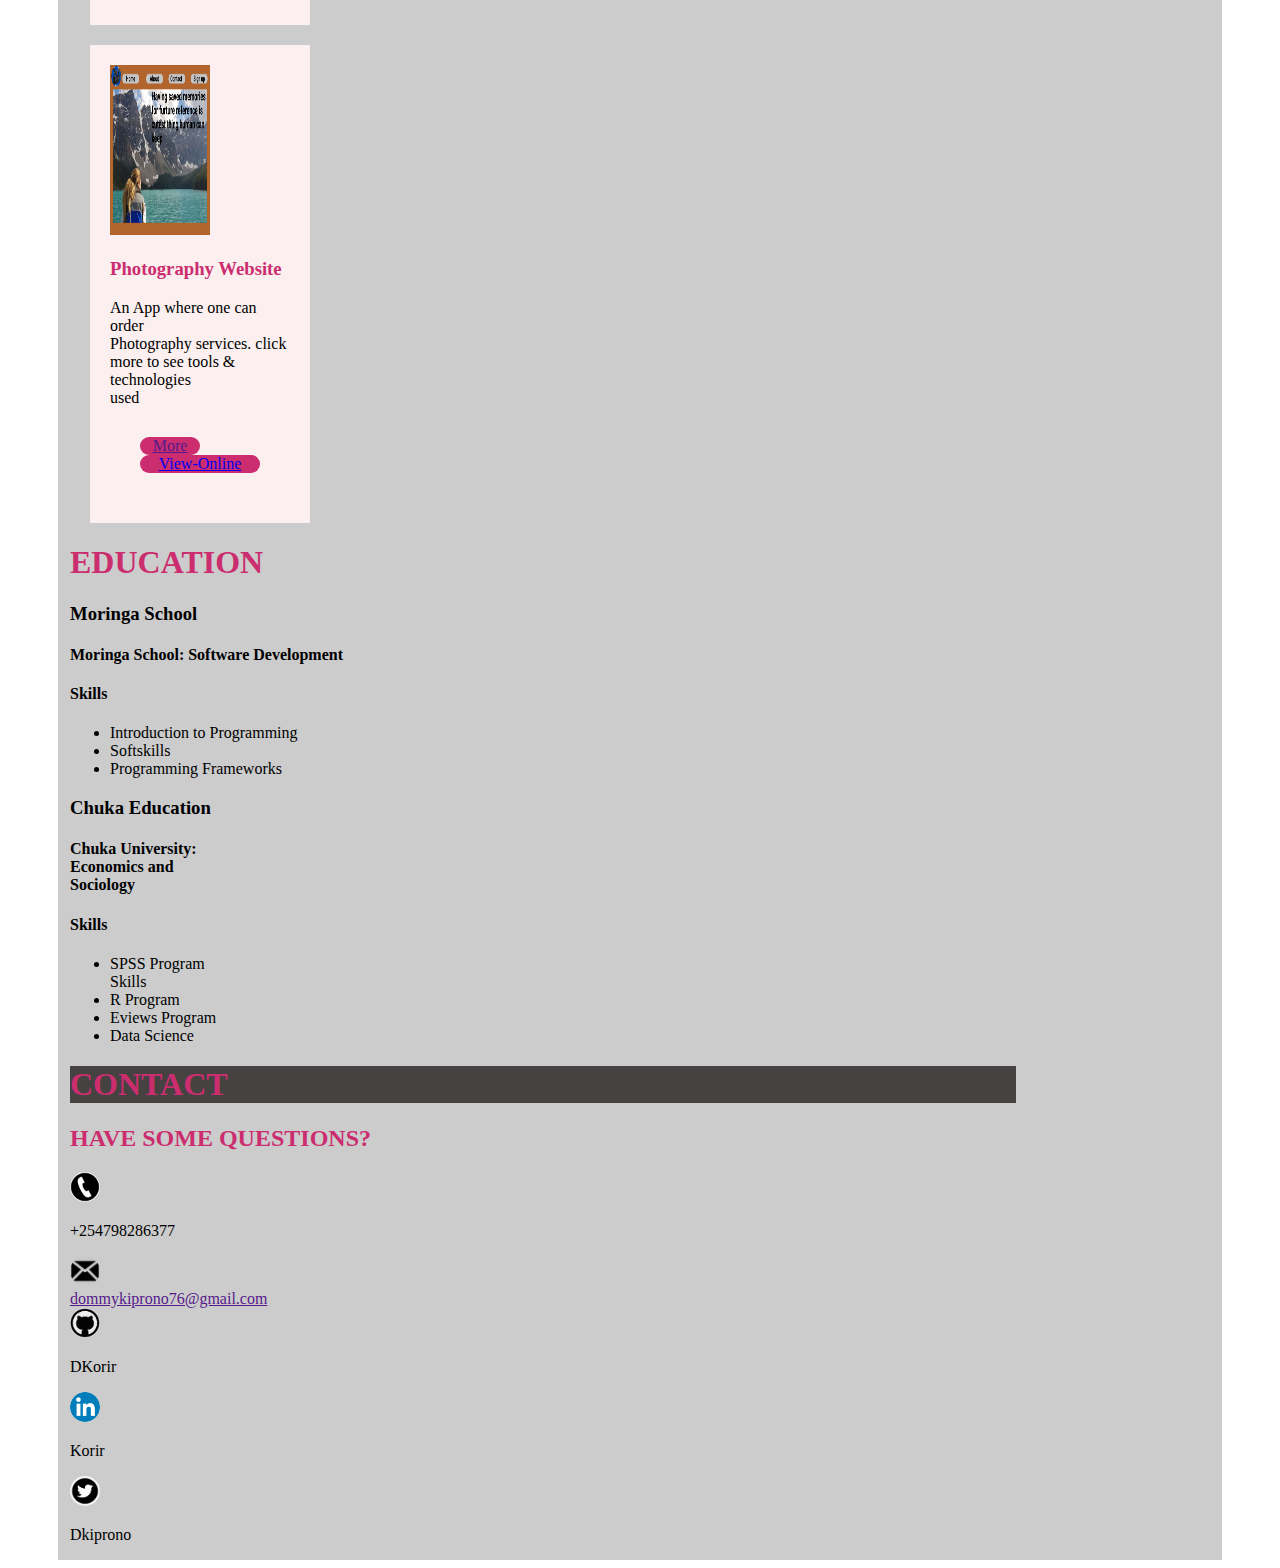
==== commit 6c6da89e: "modify experience.html, projects.html,skills.html contents and styles in css" ====
--- a/index.html
+++ b/index.html
@@ -23,7 +23,7 @@
                             </div>
                             <div class="work-experience-icon-description">
                                 <img id="work-icon" src="./pictures/experienceicon-removebg-preview.png" height="50px" alt="">
-                                <a class="description" href="experience.html"> <li>Work Experience</li> </a>
+                                <a class="description" href="experience.html"> <li>Experience</li> </a>
                             </div>
                             <div class="skills-icon-description">
                                 <img id="skills-icon" src="./pictures/skillsicon-removebg-preview.png" height="50px" alt="">
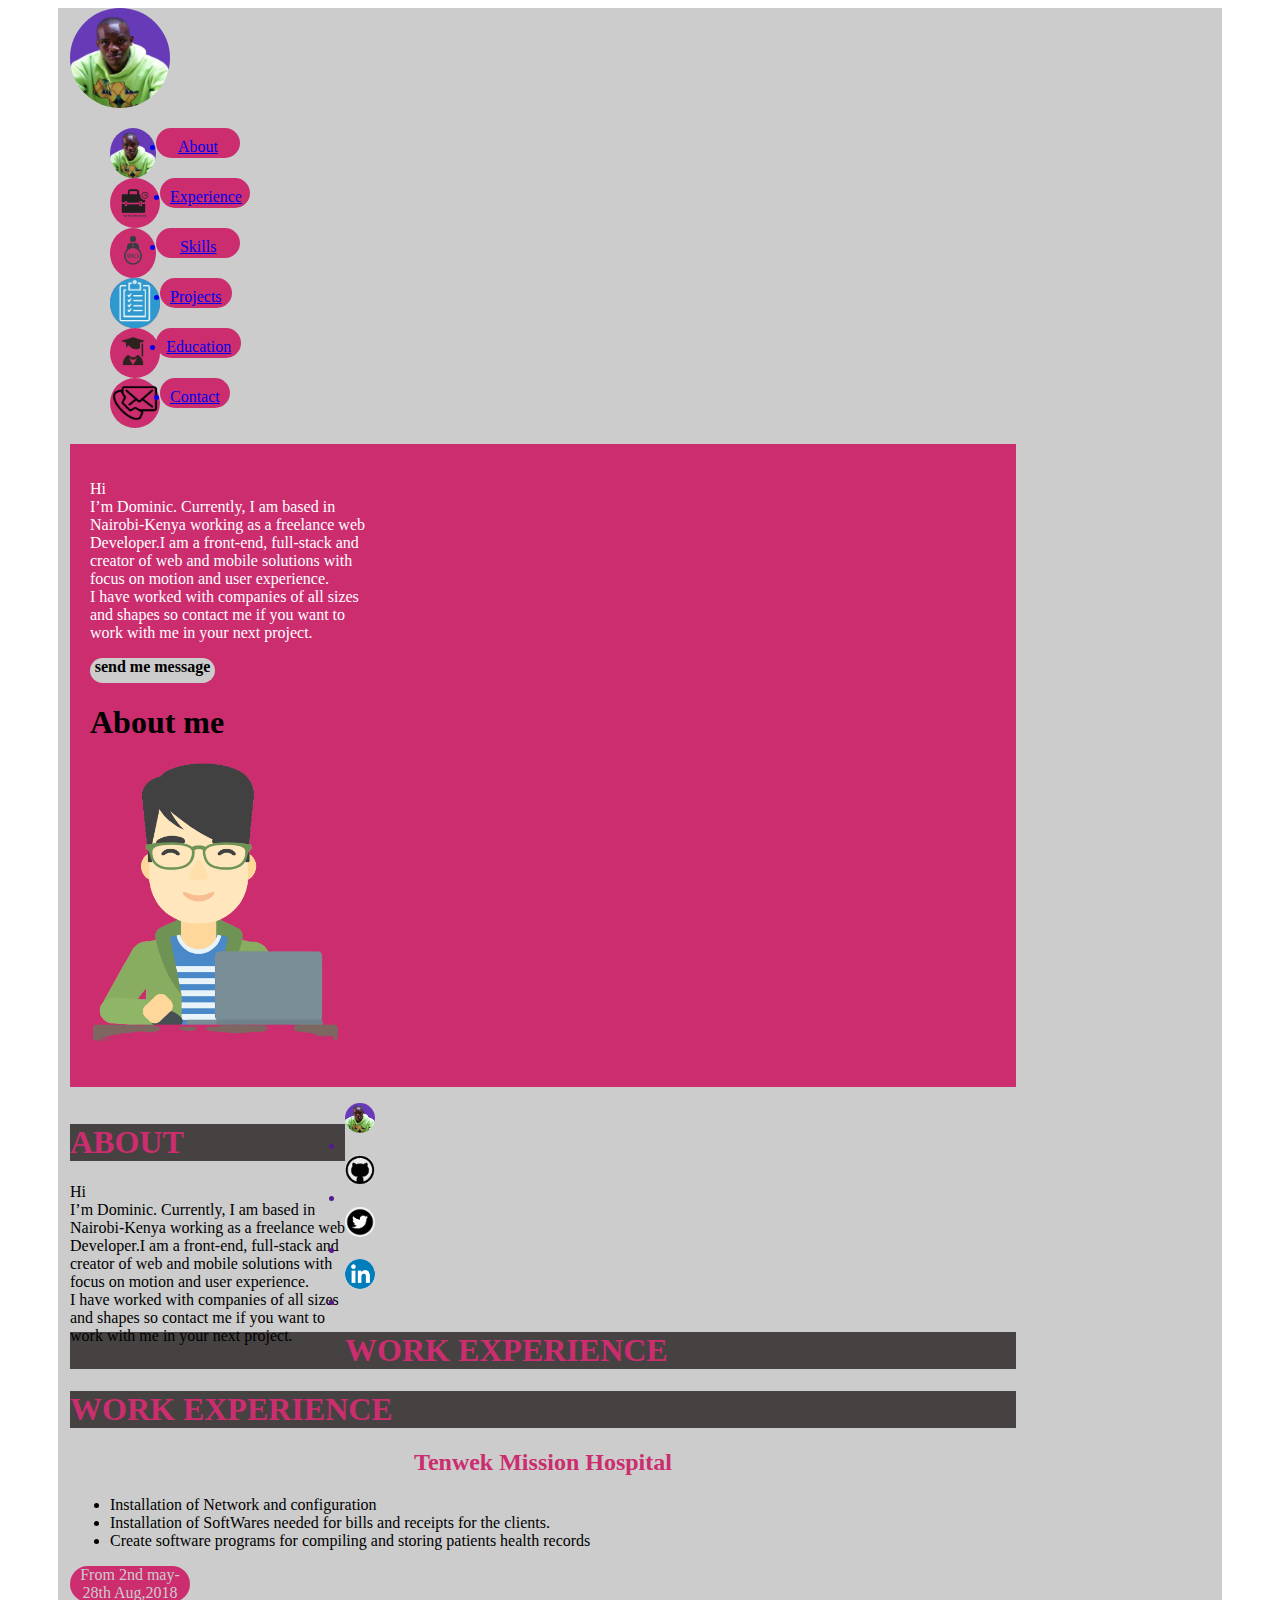
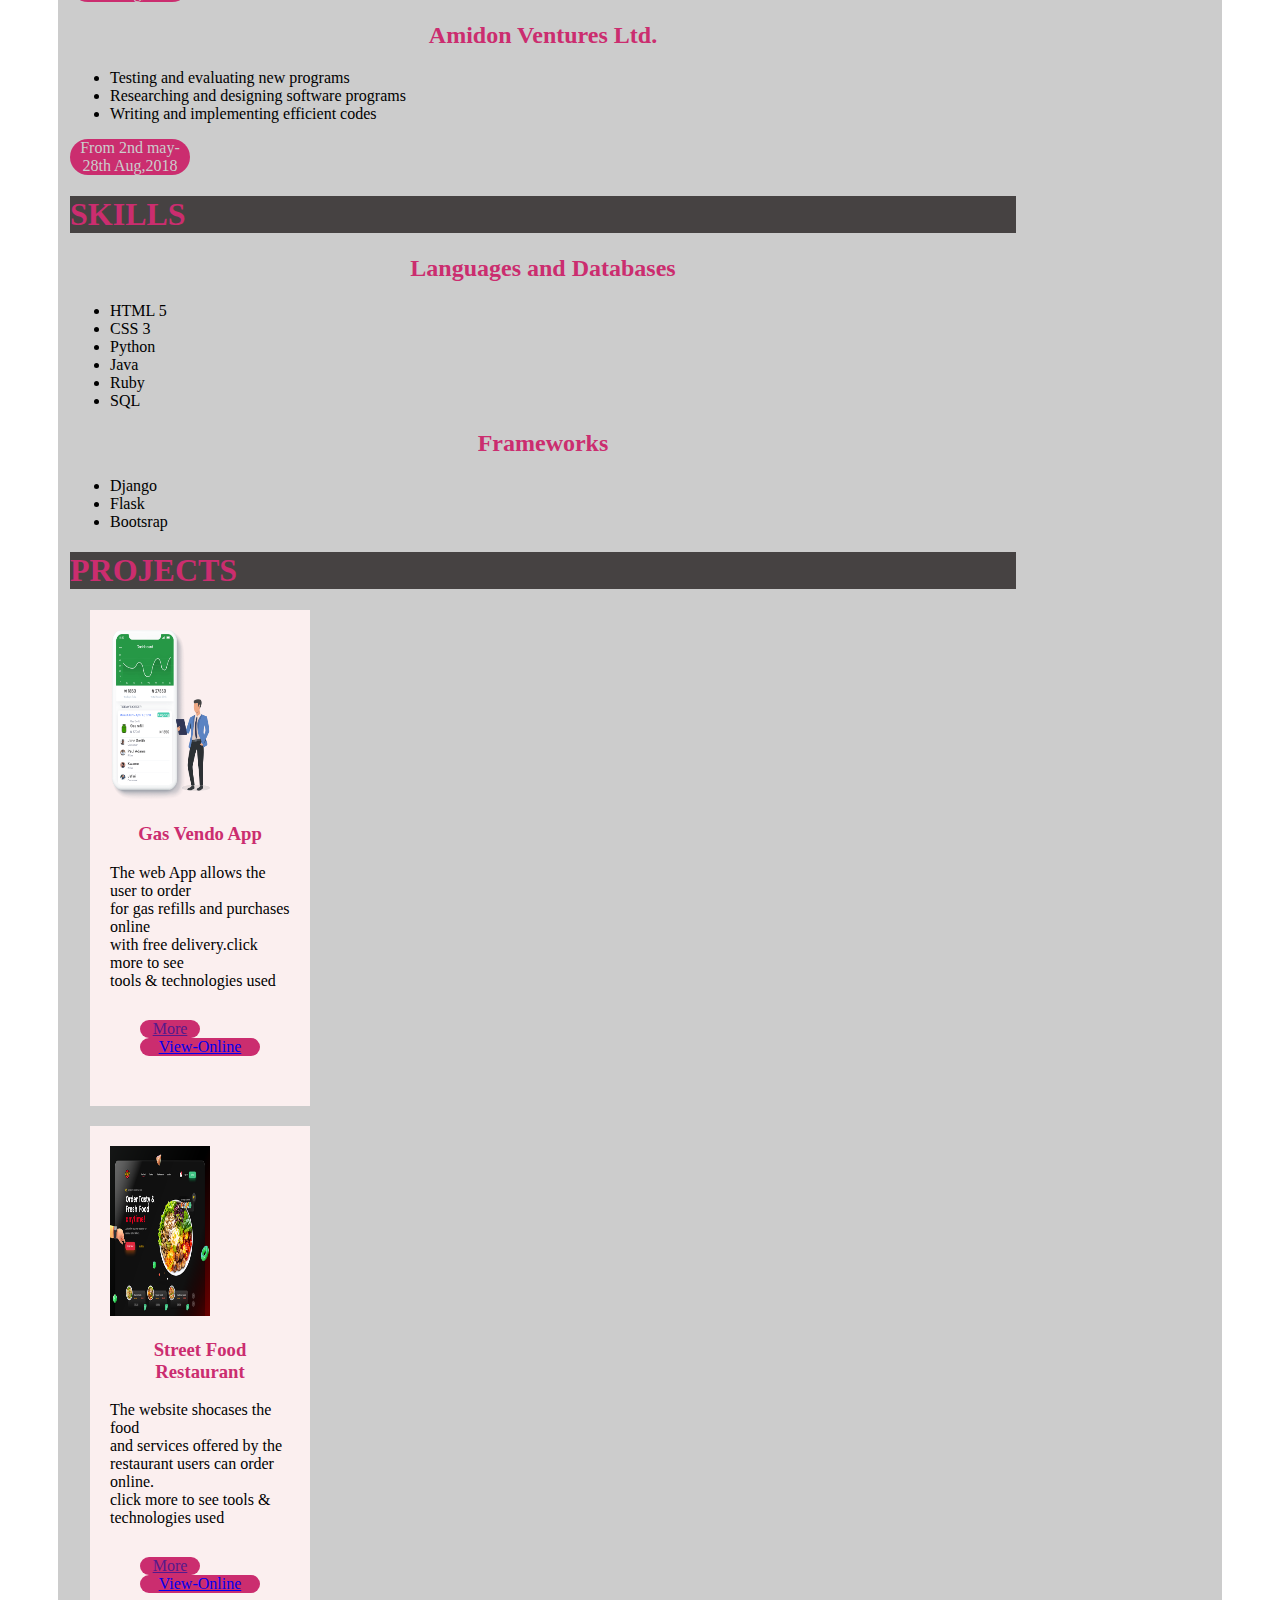
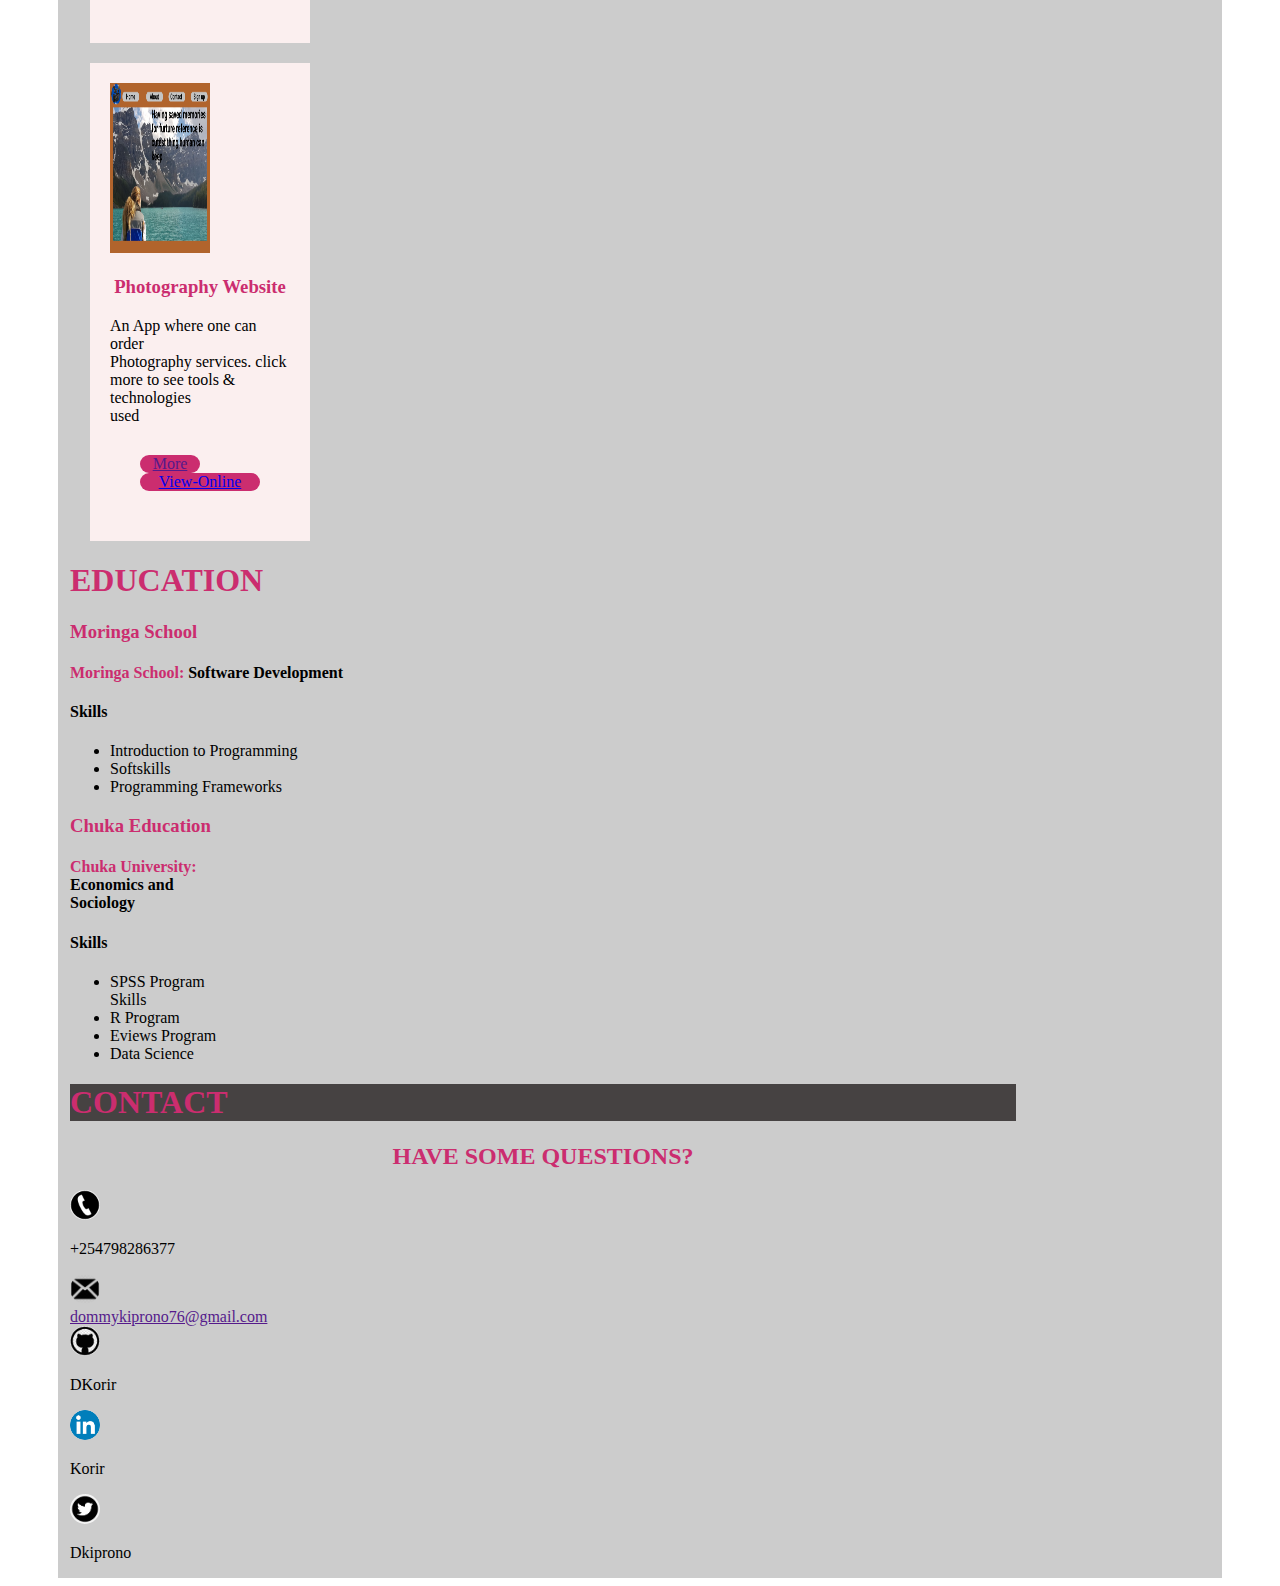
==== commit dcaa78ac: "add files of readME using markdown style" ====
--- a/index.html
+++ b/index.html
@@ -146,13 +146,18 @@
                                         <h2>Languages and Databases</h2>
                                     </div>
                                 <ul>
-                                    <li>HTML 5</li>
-                                    <li>CSS 3</li>
-                                    <li>Python</li>
-                                    <li>Java</li>
-                                    <li>Ruby</li>
-                                    <li>SQL</li>
-                                    <li></li>
+                                    <div class="column">
+                                        <li>HTML 5</li>
+                                        <li>CSS 3</li>
+                                    </div>
+                                    <div class="column">
+                                        <li>Python</li>
+                                        <li>Java</li>
+                                    </div>
+                                    <div class="column">
+                                        <li>Ruby</li>
+                                        <li>SQL</li>
+                                    </div>
                                 </ul>
                                 </div>
                                 <div class="col-skills">
--- a/styles/style.css
+++ b/styles/style.css
@@ -138,4 +138,23 @@
     margin: 20px;
     width: 180px;
     flex-direction: column;
+}
+.year-service{
+    background-color: #CB2D6F;
+    color:#cccccc;
+    width: 120px;
+    border-radius: 20px;
+    text-align: center;
+}
+.sub-header{
+    text-align: center;
+}
+.sub-header-education{
+    color: #CB2D6F;
+}
+span{
+    color: black;
+}
+.colum{
+    flex-direction: row;
 }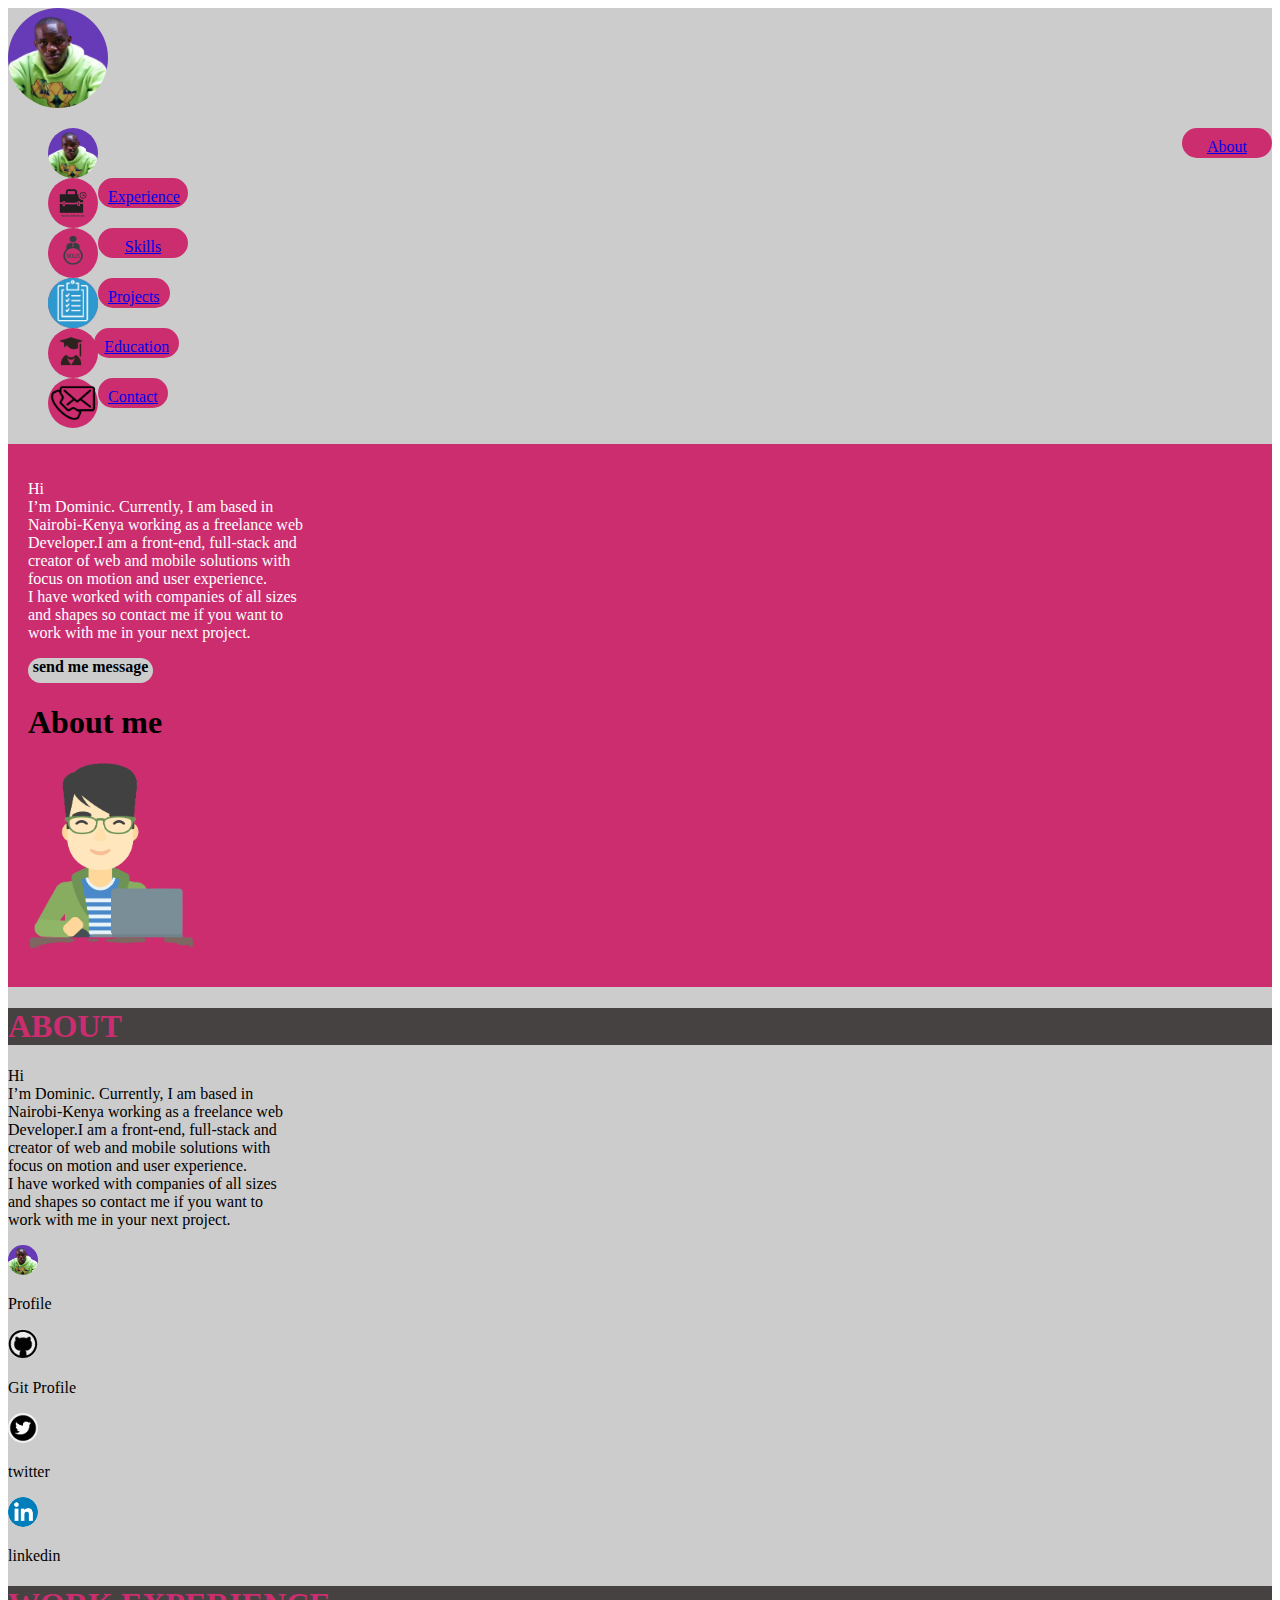
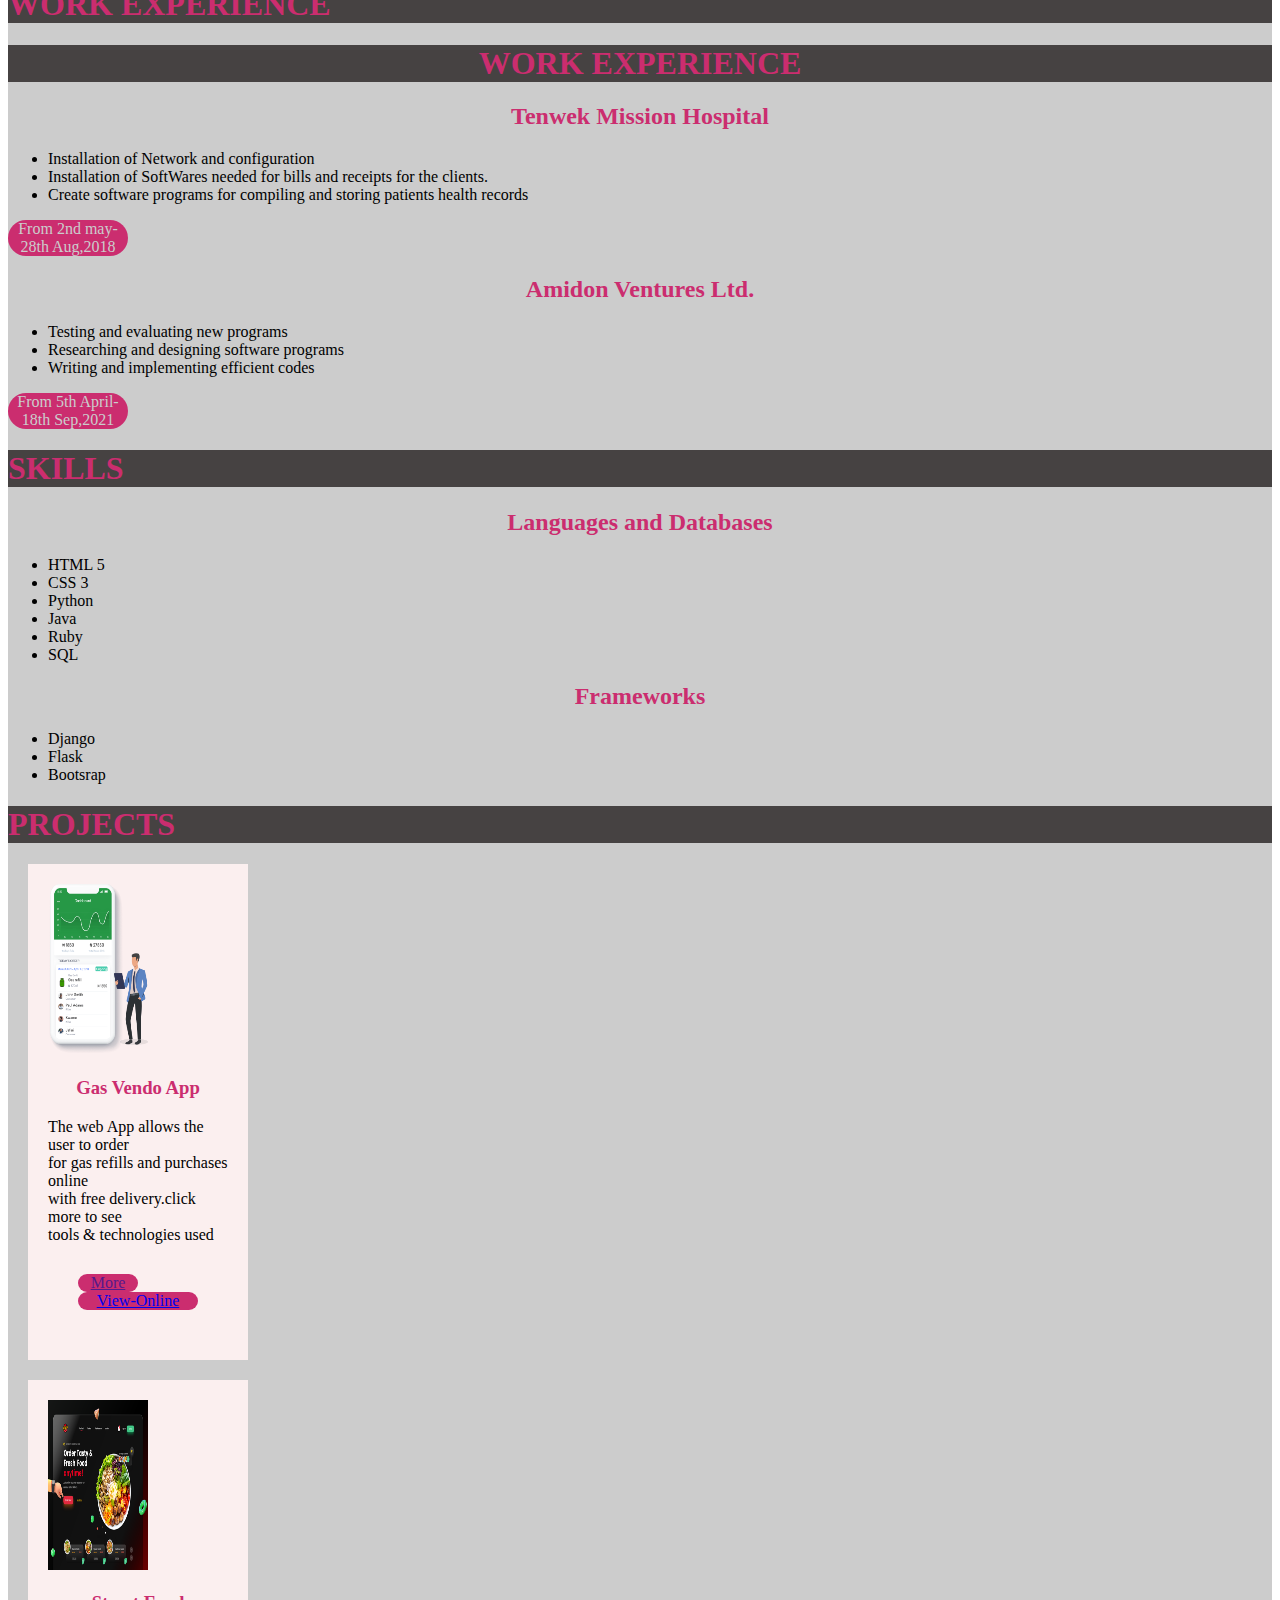
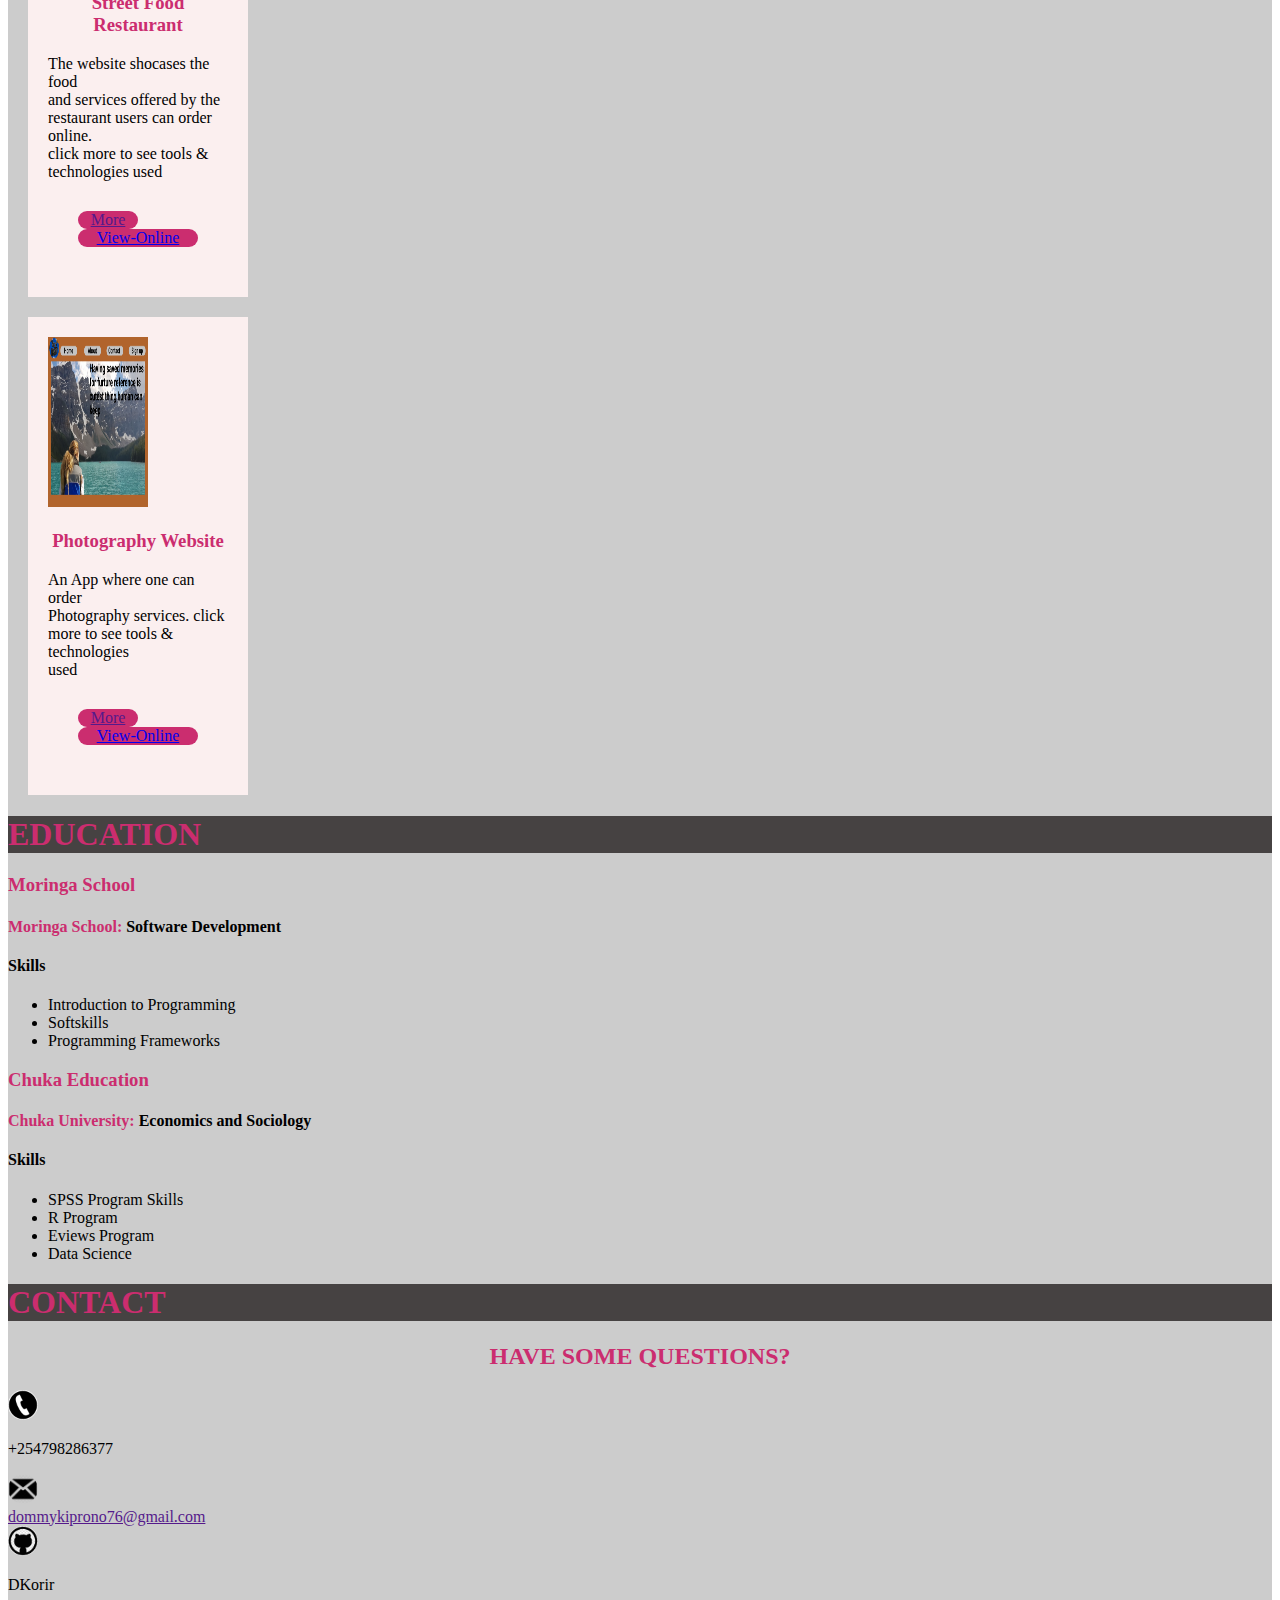
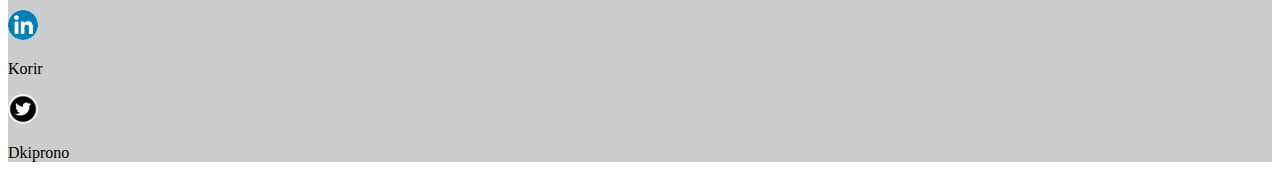
==== commit 0c98a32f: "modify index.html file create menu bar navigation, create classes for navigation when icons of socia" ====
--- a/index.html
+++ b/index.html
@@ -5,13 +5,13 @@
     <meta http-equiv="X-UA-Compatible" content="IE=edge">
     <meta name="viewport" content="width=device-width, initial-scale=1.0">
     <title>Dominic Korir</title>
-    <link rel="stylesheet" href="styles/boostrap/css/bootstrap-grid.min.css">
+    <!-- <link rel="stylesheet" href="styles/boostrap/css/bootstrap-grid.min.css"> -->
     <link rel="stylesheet" href="styles/style.css">
 </head>
 <body>
     <div class="container">
-        <div class="row">
-            <div class="col-sm-2">
+        <div class="row-1">
+            <div class="col-sm-4">
                 <div class="column">
                     <div class="nav-bar-icons">
                         <img id="profile-icon" src="./pictures/domie.png" height="100px" alt="">
@@ -19,38 +19,36 @@
                             <ul>
                             <div class="about-icon-description">
                                 <img id="about-icon" src="./pictures/domie.png" height="50px" alt="">
-                                <a class="description" href="about.html"> <li>About</li> </a>
+                                <a class="description" href="about.html">About</a> 
                             </div>
                             <div class="work-experience-icon-description">
                                 <img id="work-icon" src="./pictures/experienceicon-removebg-preview.png" height="50px" alt="">
-                                <a class="description" href="experience.html"> <li>Experience</li> </a>
+                                <a class="description" href="experience.html">Experience</a> 
                             </div>
                             <div class="skills-icon-description">
                                 <img id="skills-icon" src="./pictures/skillsicon-removebg-preview.png" height="50px" alt="">
-                                <a class="description" href="skills.html"> <li>Skills</li> </a>
+                                <a class="description" href="skills.html">Skills</a>
                             </div>
                             <div id="projects-icon" class="projects-icon-description">
                                 <img src="./pictures/projectsicon.png" height="50px" alt="">
-                                <a class="description" href="projects.html"> <li>Projects</li> </a>
+                                <a class="description" href="projects.html">Projects</a>
                             </div>
                             <div id="education-icon" class="education-icon-description">
                                 <img src="./pictures/eduicon-removebg-preview.png" height="50px" alt="">
-                                <a class="description" href="education.html"> <li>Education</li> </a>
+                                <a class="description" href="education.html">Education</a>
                             </div>
                             <div id="contact-icon" class="contact-icon-description">
                                 <img src="./pictures/contacticon.png" height="50px" alt="">
-                                <a class="description" href="contact.html"> <li>Contact</li> </a>
+                                <a class="description" href="contact.html">Contact </a>
                             </div>
                             </ul>
                         </div>
-            
-            
                     </div>
                 </div>
             </div>
         </div>
-        <div class="row">
-            <div class="col-sm-10">
+        <div class="row-2">
+            <div class="col-sm-8">
                 <div class="column">
                     <div class="landing-page">
                         <div class="col-landing-page">
@@ -67,14 +65,12 @@
                                 <h1>About me</h1>
                             </div>
                             <div class="landing-page-image">
-                                <img src="./pictures/man-working-at-laptop-vector-8619962-removebg-preview.png" height="300px" alt="">
-                            </div>
-            
-                            
+                                <img src="./pictures/man-working-at-laptop-vector-8619962-removebg-preview.png" height="200px" alt="">
+                            </div>                            
                         </div>
                     </div>
                     <div class="about-page">
-                        <div class="float-left">
+                        <div class="row-about">
                             <div class="bg-color-black">
                                 <div class="header">
                                     <h1>ABOUT</h1>
@@ -85,14 +81,15 @@
                                 I have worked with companies of all sizes<br> and shapes so contact me if you want to <br>work with me in your next project.</p>
                             </div>
                         </div>
-                        
                         <div class="about-icons">
-                            <ul>
-                                <a href=""><img id="img-icons" src="./pictures/domie.png" height="30px" alt=""><li></li></a>
-                                <a href=""><img id="img-icons" src="./pictures/githubicon.png" height="30px" alt=""><li></li></a>
-                                <a href=""><img id="img-icons" src="./pictures/twittericon.png" height="30px" alt=""><li></li></a>
-                                <a href=""><img id="img-icons" src="./pictures/linkedinicon.png" height="30px" alt=""><li></li></a>
-                            </ul>
+                            <a href=""><img id="img-icons" src="./pictures/domie.png" height="30px" alt=""></a>
+                            <p>Profile</p>
+                            <a href=""><img id="img-icons" src="./pictures/githubicon.png" height="30px" alt=""></a>
+                            <p>Git Profile</p>
+                            <a href=""><img id="img-icons" src="./pictures/twittericon.png" height="30px" alt=""></a>
+                            <p>twitter</p>
+                            <a href=""><img id="img-icons" src="./pictures/linkedinicon.png" height="30px" alt=""></a>
+                            <p>linkedin</p>
                         </div>
                     </div>
                     <div class="experience-page">
@@ -102,7 +99,7 @@
                             </div>
                         </div>
                         <div class="bg-color-black">
-                            <div class="header">
+                            <div class="sub-header">
                                 <h1>WORK EXPERIENCE</h1>
                             </div>
                         </div>              
@@ -130,7 +127,7 @@
                                     <li>Writing and implementing efficient codes</li>
                                 </ul>
                                 <div class="year-service">
-                                    <p>From 2nd may-28th Aug,2018</p>
+                                    <p>From 5th April-18th Sep,2021</p>
                                 </div>
                             </div>
                         </div>
@@ -142,33 +139,45 @@
                             </div>
                             <div class="sub-header-description">
                                 <div class="col-skills">
-                                    <div class="sub-header">
-                                        <h2>Languages and Databases</h2>
-                                    </div>
-                                <ul>
-                                    <div class="column">
-                                        <li>HTML 5</li>
-                                        <li>CSS 3</li>
-                                    </div>
-                                    <div class="column">
-                                        <li>Python</li>
-                                        <li>Java</li>
-                                    </div>
-                                    <div class="column">
-                                        <li>Ruby</li>
-                                        <li>SQL</li>
-                                    </div>
-                                </ul>
-                                </div>
-                                <div class="col-skills">
-                                    <div class="sub-header">
-                                        <h2>Frameworks</h2>
-                                    </div>
-                                <ul>
-                                    <li>Django</li>
-                                    <li>Flask</li>
-                                    <li>Bootsrap</li>
-                                </ul>
+                                    <div class="row-skills">
+                                        <div class="sub-header">
+                                            <h2>Languages and Databases</h2>
+                                        </div>
+                                        <div class="languages">
+                                            <ul>
+                                                <div class="column">
+                                                    <li>HTML 5</li>
+                                                    <li>CSS 3</li>
+                                                </div>
+                                                <div class="column">
+                                                    <li>Python</li>
+                                                    <li>Java</li>
+                                                </div>
+                                                <div class="column">
+                                                    <li>Ruby</li>
+                                                    <li>SQL</li>
+                                                </div>
+                                            </ul>
+                                        </div>
+                                    
+                                    </div>
+                                    <div class="row-skills">
+                                        <div class="sub-header">
+                                            <h2>Frameworks</h2>
+                                        </div>
+                                        <div class="frameworks">
+                                            <ul>
+                                                <div class="frameworks-row">
+                                                    <li>Django</li>
+                                                    <li>Flask</li>
+                                                </div>
+                                                <div class="frameworks-row">
+                                                    <li>Bootsrap</li>
+                                                </div>
+                                            </ul>
+                                        </div>
+                                    
+                                    </div>
                                 </div>
                             </div>
                         </div>
@@ -217,77 +226,82 @@
                                         </div>
                                     </div>
                                 </div>
-                                <div class="project">
-                                    <img id="img-project" src="./pictures/photography-web.png" height="170px" alt="">
-                                    <div class="project-description">
-                                        <div class="sub-header">
-                                            <h3>Photography Website</h3>
-                                        </div>
-                                        <div class="sub-header-description-project">
-                                            <p>An App where one can order<br> Photography services.
-                                                click <br>more to see tools & technologies<br> used</p>
-                                            <div class="links">
-                                                <div class="more">
-                                                    <a href="">More</a>
-                                                </div>
-                                                <div class="view-online">
-                                                    <a href="https://dkorir.github.io/Week-1-Photography-Website/">View-Online</a>
-                                                </div>
-                                            </div>
-                                        </div>
-                                    </div>
-                                </div>
-                            </div>
+                                <div class="col-3">
+                                    <div class="project">
+                                        <img id="img-project" src="./pictures/photography-web.png" height="170px" alt="">
+                                        <div class="project-description">
+                                            <div class="sub-header">
+                                                <h3>Photography Website</h3>
+                                            </div>
+                                            <div class="sub-header-description-project">
+                                                <p>An App where one can order<br> Photography services.
+                                                    click <br>more to see tools & technologies<br> used</p>
+                                                <div class="links">
+                                                    <div class="more">
+                                                        <a href="">More</a>
+                                                    </div>
+                                                    <div class="view-online">
+                                                        <a href="https://dkorir.github.io/Week-1-Photography-Website/">View-Online</a>
+                                                    </div>
+                                                </div>
+                                            </div>
+                                        </div>
+                                    </div>
+                                </div>
+                                </div>
                         </div>
                     </div>
                     <div class="education-page">
-                        <div class="bg-color-page">
+                        <div class="bg-color-black">
                             <div class="header">
                                 <h1>EDUCATION</h1>
                             </div>
                         </div>
-                        <div class="row-col-sm-6">
-                            <div class="education-description">
-                                <div class="moringa-school">
-                                    <div class="sub-header-education">
-                                        <h3>Moringa School</h3>
-                                    </div>
-                                    <div class="moringa-school-description">
-                                        <div class="course">
-                                            <h4 class="sub-header-education" >Moringa School: <span>Software Development</span></h4>
-                                            <h4>Skills</h4>
-                                        </div>
-                                        <ul>
-                                            <li>Introduction to Programming</li>
-                                            <li>Softskills</li>
-                                            <li>Programming Frameworks</li>
-                                        </ul>
-                                    </div>
-                                </div>
-                            </div>
-                        </div>
-                        <div class="row-cols-sm-6">
-                            <div class="education-description">
-                                <div class="chuka-university">
-                                    <div class="sub-header-education">
-                                        <h3>Chuka Education</h3>
-                                    </div>
-                                    <div class="chuka-university-description">
-                                        <div class="course">
-                                            <h4 class="sub-header-education" >Chuka University: <span>Economics and Sociology</span></h4>
-                                            <h4>Skills</h4>
-                                        </div>
-                                        <ul>
-                                            <li>SPSS Program Skills</li>
-                                            <li>R Program</li>
-                                            <li>Eviews Program</li>
-                                            <li>Data Science</li>
-                                        </ul>
-                                    </div>
-                                </div>
-                            </div>
-                        </div>
-                    </div>
+                        <div class="education">
+                            <div class="row-col-sm-6">
+                                <div class="education-description">
+                                    <div class="moringa-school">
+                                        <div class="sub-header-education">
+                                            <h3>Moringa School</h3>
+                                        </div>
+                                        <div class="moringa-school-description">
+                                            <div class="course">
+                                                <h4 class="sub-header-education" >Moringa School: <span>Software Development</span></h4>
+                                                <h4>Skills</h4>
+                                            </div>
+                                            <ul>
+                                                <li>Introduction to Programming</li>
+                                                <li>Softskills</li>
+                                                <li>Programming Frameworks</li>
+                                            </ul>
+                                        </div>
+                                    </div>
+                                </div>
+                            </div>
+                            <div class="row-cols-sm-6">
+                                <div class="education-description">
+                                    <div class="chuka-university">
+                                        <div class="sub-header-education">
+                                            <h3>Chuka Education</h3>
+                                        </div>
+                                        <div class="chuka-university-description">
+                                            <div class="course">
+                                                <h4 class="sub-header-education" >Chuka University: <span>Economics and Sociology</span></h4>
+                                                <h4>Skills</h4>
+                                            </div>
+                                            <ul>
+                                                <li>SPSS Program Skills</li>
+                                                <li>R Program</li>
+                                                <li>Eviews Program</li>
+                                                <li>Data Science</li>
+                                            </ul>
+                                        </div>
+                                    </div>
+                                </div>
+                            </div>
+                        </div>
+                        </div>
+                        
                     <div class="contact">
                         <div class="bg-color-black">
                             <div class="header">
@@ -297,8 +311,8 @@
                         <div class="sub-header">
                             <h2>HAVE SOME QUESTIONS?</h2>
                         </div>
-                        <div class="contact-description">
-                            <div class="col-contact">
+                        <div class="contact-col">
+                            <div class="col-1">
                                 <div class="call">
                                     <div class="call-icon">
                                         <img id="img-contact" src="./pictures/callicon.png" alt="">
@@ -316,7 +330,7 @@
                                     </div>
                                 </div>
                             </div>
-                            <div class="col-contact">
+                            <div class="col-2">
                                 <div class="git">
                                     <div class="git-icon">
                                         <a href="https://github.com/"><img id="img-contact" src="./pictures/githubicon.png" alt=""></a>
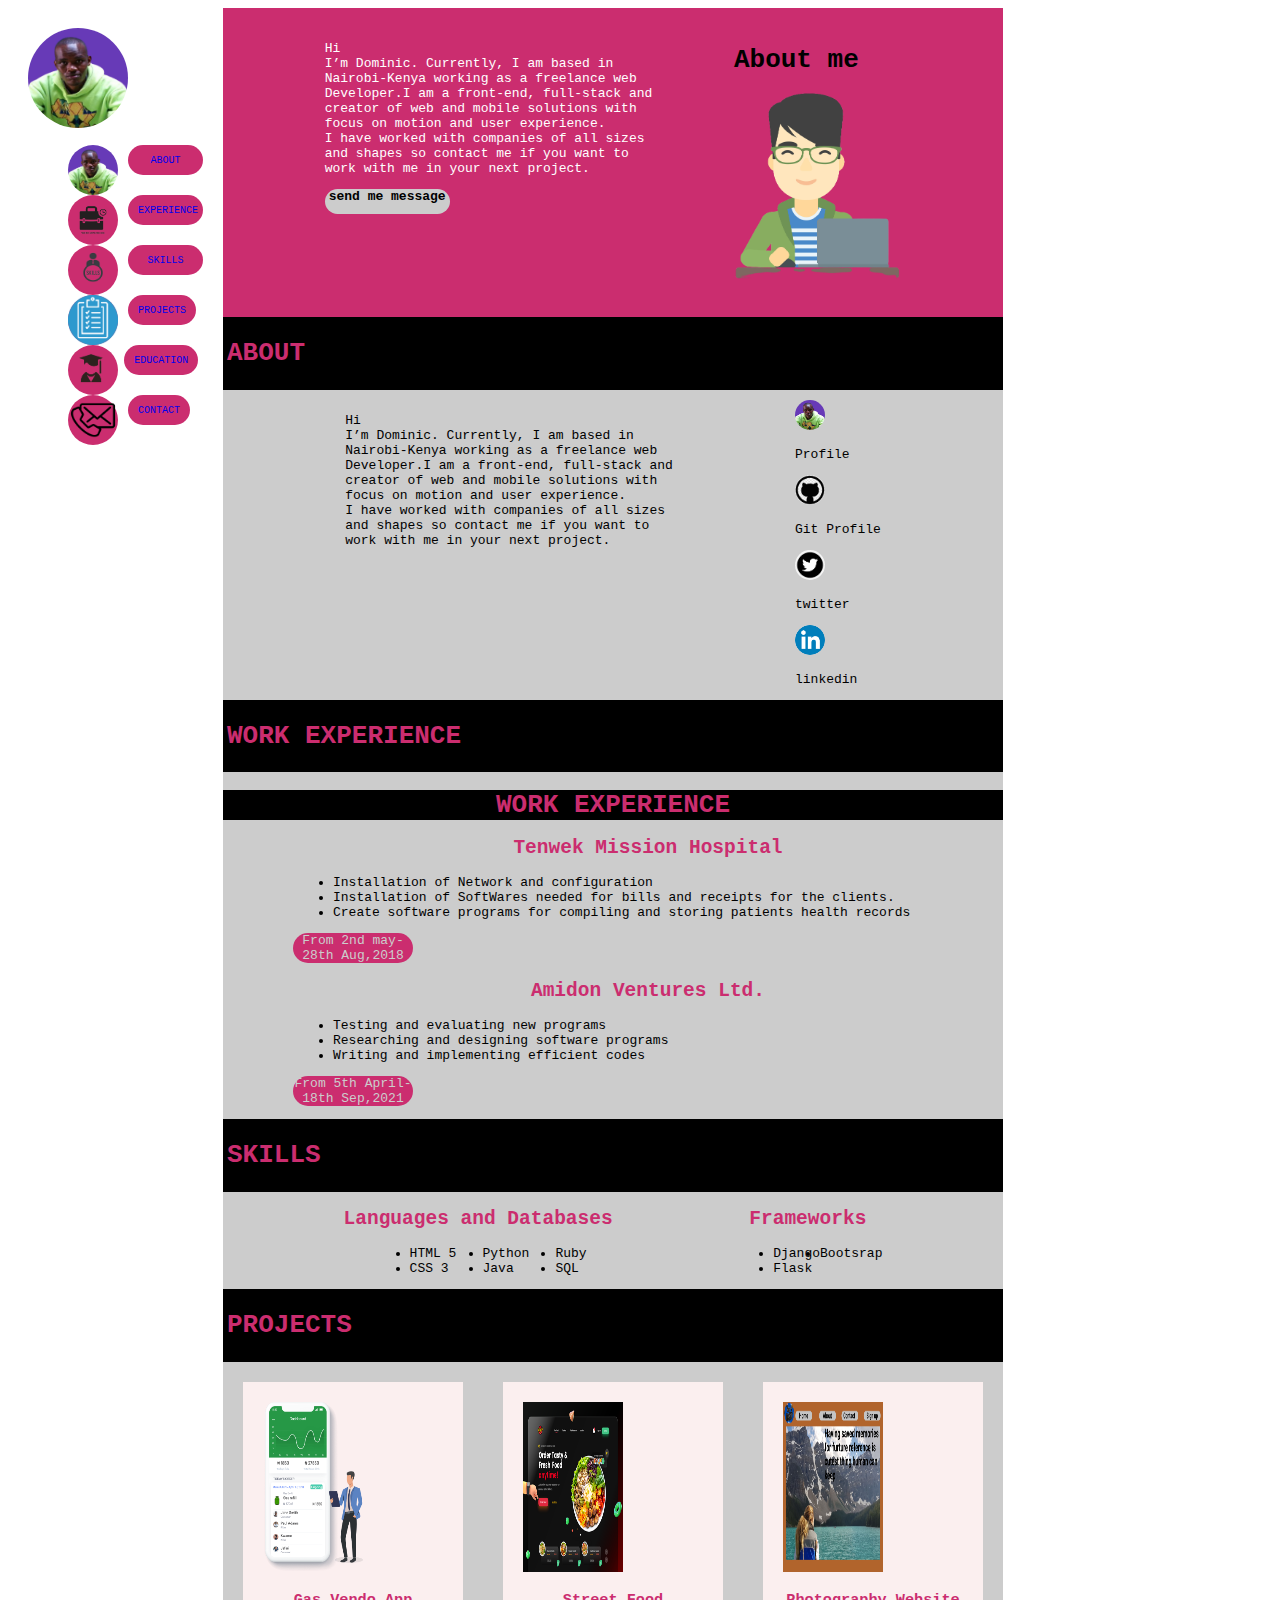
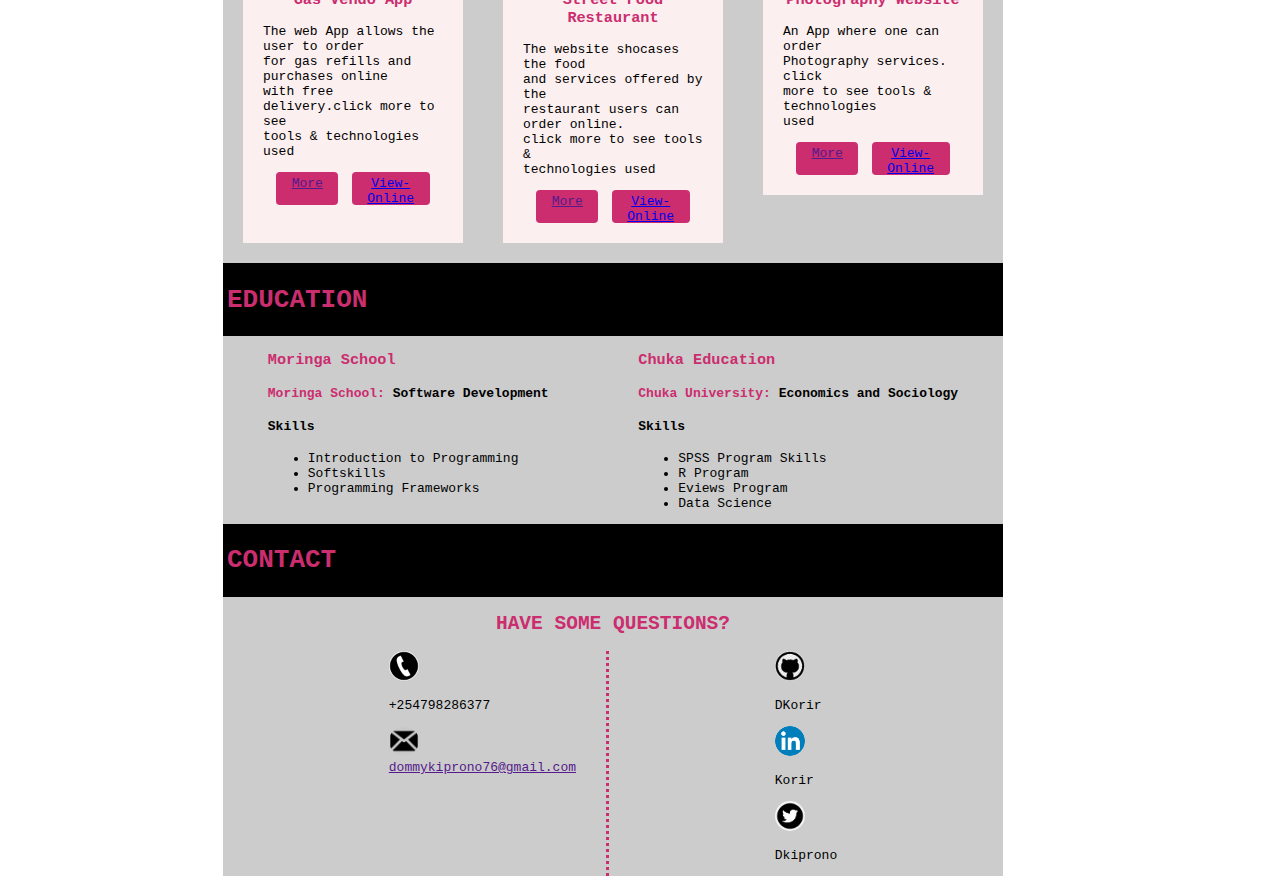
==== commit fd85e993: "modify index.html classes for updates on css" ====
--- a/index.html
+++ b/index.html
@@ -69,27 +69,29 @@
                             </div>                            
                         </div>
                     </div>
-                    <div class="about-page">
-                        <div class="row-about">
-                            <div class="bg-color-black">
-                                <div class="header">
-                                    <h1>ABOUT</h1>
-                                </div>
-                            </div>
-                            <div class="about-description">
-                                <p>Hi<br>I’m Dominic. Currently, I am based in<br> Nairobi-Kenya working as a freelance web <br>Developer.I am a front-end, full-stack and <br>creator of web and mobile solutions with<br> focus on motion and user experience. <br>
-                                I have worked with companies of all sizes<br> and shapes so contact me if you want to <br>work with me in your next project.</p>
-                            </div>
-                        </div>
-                        <div class="about-icons">
-                            <a href=""><img id="img-icons" src="./pictures/domie.png" height="30px" alt=""></a>
-                            <p>Profile</p>
-                            <a href=""><img id="img-icons" src="./pictures/githubicon.png" height="30px" alt=""></a>
-                            <p>Git Profile</p>
-                            <a href=""><img id="img-icons" src="./pictures/twittericon.png" height="30px" alt=""></a>
-                            <p>twitter</p>
-                            <a href=""><img id="img-icons" src="./pictures/linkedinicon.png" height="30px" alt=""></a>
-                            <p>linkedin</p>
+                    <div class="about-pg">
+                        <div class="bg-color-black">
+                            <div class="header">
+                                <h1>ABOUT</h1>
+                            </div>
+                        </div>
+                        <div class="about-page">
+                            <div class="row-about">
+                                <div class="about-description">
+                                    <p>Hi<br>I’m Dominic. Currently, I am based in<br> Nairobi-Kenya working as a freelance web <br>Developer.I am a front-end, full-stack and <br>creator of web and mobile solutions with<br> focus on motion and user experience. <br>
+                                    I have worked with companies of all sizes<br> and shapes so contact me if you want to <br>work with me in your next project.</p>
+                                </div>
+                            </div>
+                            <div class="about-icons">
+                                <a href=""><img id="img-icons" src="./pictures/domie.png" height="30px" alt=""></a>
+                                <p>Profile</p>
+                                <a href=""><img id="img-icons" src="./pictures/githubicon.png" height="30px" alt=""></a>
+                                <p>Git Profile</p>
+                                <a href=""><img id="img-icons" src="./pictures/twittericon.png" height="30px" alt=""></a>
+                                <p>twitter</p>
+                                <a href=""><img id="img-icons" src="./pictures/linkedinicon.png" height="30px" alt=""></a>
+                                <p>linkedin</p>
+                            </div>
                         </div>
                     </div>
                     <div class="experience-page">
--- a/styles/style.css
+++ b/styles/style.css
@@ -1,3 +1,9 @@
+.container{
+    display: flex;
+}
+.row-2{
+    background-color: #cccccc;
+}
 #profile-icon{
     border-radius: 50%;
     width: 100px;
@@ -6,6 +12,11 @@
     border-radius: 50%;
     width: 50px;
 }
+.about-page{
+    display: flex;
+    justify-content: space-evenly;
+    padding-top: 10px;
+}
 #work-icon{
     width: 50px;
     border-radius: 50%;
@@ -34,11 +45,17 @@
 }
 .about-icon-description{
     display: flex;
-    justify-content: space-between;
+    /* justify-content: space-between; */
+}
+.about-icons{
+    display: inline;
 }
 .work-experience-icon-description{
     display: flex;
 }
+.experience-description{
+    margin-left: 70px;
+}
 .about-icon-description{
     display: flex;
 }
@@ -56,15 +73,25 @@
     display: flex;
 }
 .about-icon-description{
-    display: flex;   
 }
 .description{
     border-radius: 15px;
     background-color: #CB2D6F;
-    width: 70px;
+    width: 55px;
     padding: 10px;
     height: 10px;
     text-align: center;
+    list-style-type: none;
+    text-decoration: none;
+    margin-left: 10px;
+    font-size: x-small;
+    text-transform: uppercase;
+}
+.description a:hover{
+    background-color: burlywood;
+}
+.description a: :active{
+    background-color:red;
 }
 #img-icons{
     width: 30px;
@@ -83,22 +110,41 @@
 }
 .more{
     background-color: #CB2D6F;
-    border-radius: 15px;
-    text-align: center;
-    width: 60px;
+    border-radius: 4px;
+    text-align: center;
+    width: 30%;
+    outline: none;
+    transition: ease-in-out 0.8s;
+    padding: 4px;
+}
+.more:hover{
+    cursor: pointer;
+    box-shadow:inset 80px 0 0 0 #0e0c0c;
 }
 .view-online{
     background-color: #CB2D6F;
-    border-radius: 15px;
-    text-align: center;
-    width: 120px;
+    border-radius: 4px;
+    text-align: center;
+    width: 70px;
+    outline: none;
+    transition: ease-in-out 0.8s;
+    height: 25px;
+    padding: 4px;
+}
+.view-online:hover{
+    cursor: pointer;
+    box-shadow:inset 70px 0 0 0 #0e0c0c;
+
 }
 .links{
-    margin: 30px;
-    justify-content: space-around;
+    margin: 0;
+    display: flex;
+    justify-content: space-evenly;
+    
 }
 .header{
     color: #CB2D6F;
+    padding: 4px 0px 4px 4px;
 }
 .sub-header{
     color: #CB2D6F
@@ -111,19 +157,19 @@
     color: white;
 }
 .bg-color-black{
-    background-color: rgb(70, 66, 66);
+    background-color: black;
 }
 body{
     background-color: white;
+    font-family: monospace;
+    /* padding: 5px; */
+    margin-right: 50px;
 }
 .landing-page-header{
     color: black;
 }
 .landing-page{
     padding: 20px;
-}
-.container{
-    background-color: #cccccc;
 }
 .button-send-message{
     background-color: #cccccc;
@@ -138,6 +184,7 @@
     margin: 20px;
     width: 180px;
     flex-direction: column;
+
 }
 .year-service{
     background-color: #CB2D6F;
@@ -157,4 +204,51 @@
 }
 .colum{
     flex-direction: row;
-}+}
+.nav-bar-icons{
+    /* background-color: cyan; */
+    padding: 20px 20px 20px 20px;
+}
+.contact-col{
+    display: flex;
+    justify-content: space-evenly;
+}
+.education{
+    display: flex;
+    justify-content: space-around;
+}
+.projects-content{
+    display: flex;
+    justify-content: space-evenly;
+}
+.col-skills{
+    display: flex;
+    justify-content: space-evenly;
+}
+.languages ul{
+    display: flex;
+    justify-content: space-evenly;
+}
+.frameworks ul{
+    display: flex;
+    justify-content: space-evenly; 
+}
+.landing-page{
+    display: flex;
+    justify-content: space-evenly;  
+}
+.col-1{
+    border-style: dotted;
+    border-color: #CB2D6F;
+    border-top: none;
+    border-bottom: none;
+    border-left: none;
+    padding-right: 30px;
+}
+
+@media only screen and (min-width=400px) {
+    body{
+        background-color: yellow;
+    }
+}
+
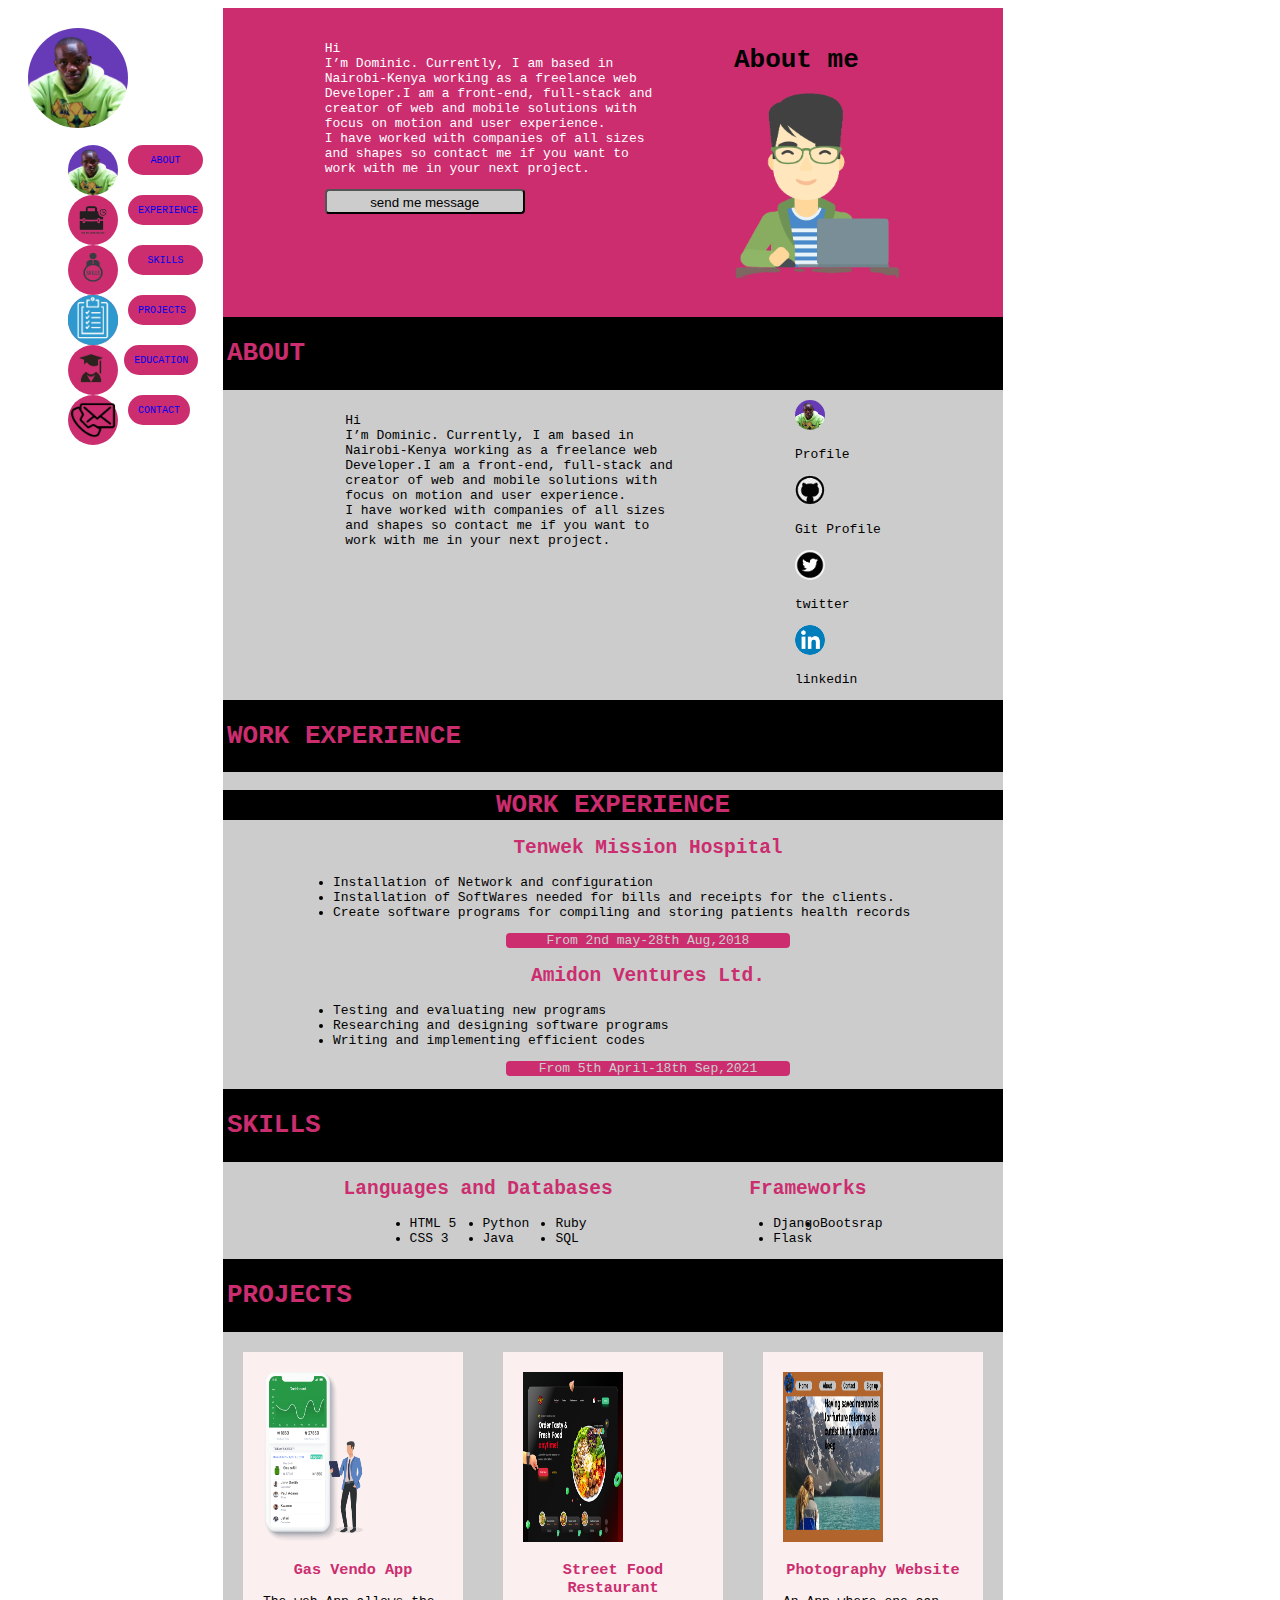
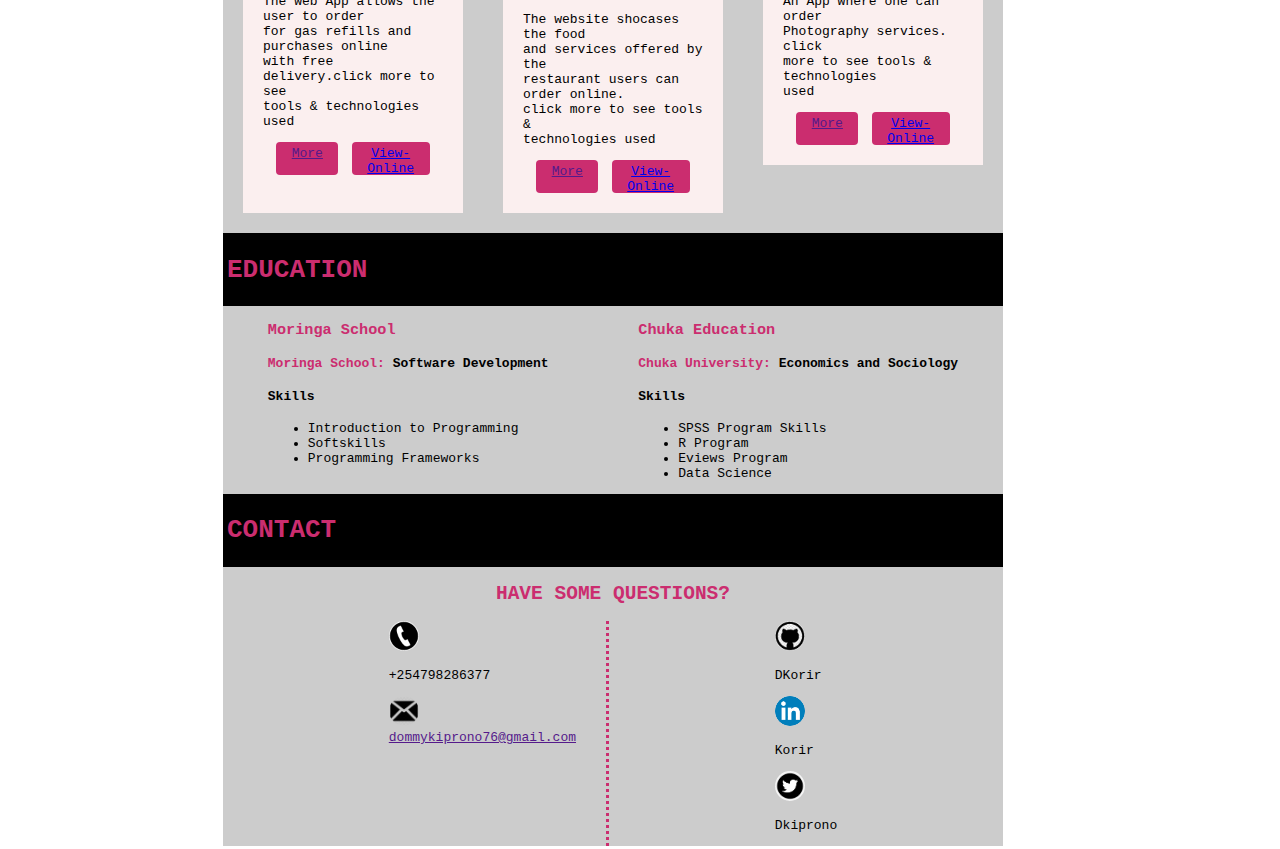
==== commit 3bf10d7d: "add button send me message for styling" ====
--- a/index.html
+++ b/index.html
@@ -19,27 +19,27 @@
                             <ul>
                             <div class="about-icon-description">
                                 <img id="about-icon" src="./pictures/domie.png" height="50px" alt="">
-                                <a class="description" href="about.html">About</a> 
+                                <a class="description" href="#about-pg">About</a> 
                             </div>
                             <div class="work-experience-icon-description">
                                 <img id="work-icon" src="./pictures/experienceicon-removebg-preview.png" height="50px" alt="">
-                                <a class="description" href="experience.html">Experience</a> 
+                                <a class="description" href="#experience-page">Experience</a> 
                             </div>
                             <div class="skills-icon-description">
                                 <img id="skills-icon" src="./pictures/skillsicon-removebg-preview.png" height="50px" alt="">
-                                <a class="description" href="skills.html">Skills</a>
+                                <a class="description" href="#skills">Skills</a>
                             </div>
                             <div id="projects-icon" class="projects-icon-description">
                                 <img src="./pictures/projectsicon.png" height="50px" alt="">
-                                <a class="description" href="projects.html">Projects</a>
+                                <a class="description" href="#projects">Projects</a>
                             </div>
                             <div id="education-icon" class="education-icon-description">
                                 <img src="./pictures/eduicon-removebg-preview.png" height="50px" alt="">
-                                <a class="description" href="education.html">Education</a>
+                                <a class="description" href="#education-page">Education</a>
                             </div>
                             <div id="contact-icon" class="contact-icon-description">
                                 <img src="./pictures/contacticon.png" height="50px" alt="">
-                                <a class="description" href="contact.html">Contact </a>
+                                <a class="description" href="#contact">Contact </a>
                             </div>
                             </ul>
                         </div>
@@ -56,7 +56,7 @@
                                 <p>Hi<br>I’m Dominic. Currently, I am based in<br> Nairobi-Kenya working as a freelance web <br>Developer.I am a front-end, full-stack and <br>creator of web and mobile solutions with<br> focus on motion and user experience. <br>
                                 I have worked with companies of all sizes<br> and shapes so contact me if you want to <br>work with me in your next project.</p>
                                 <div class="button-send-message">
-                                    <p> <strong>send me message</strong> </p>
+                                    <button>send me message</button>
                                 </div>
                             </div>
                         </div>
@@ -69,7 +69,7 @@
                             </div>                            
                         </div>
                     </div>
-                    <div class="about-pg">
+                    <div id="about-pg" class="about-pg">
                         <div class="bg-color-black">
                             <div class="header">
                                 <h1>ABOUT</h1>
@@ -94,7 +94,7 @@
                             </div>
                         </div>
                     </div>
-                    <div class="experience-page">
+                    <div id="experience-page" class="experience-page">
                         <div class="bg-color-black">
                             <div class="header">
                                 <h1>WORK EXPERIENCE</h1>
@@ -133,7 +133,7 @@
                                 </div>
                             </div>
                         </div>
-                        <div class="skills">
+                        <div id="skills" class="skills">
                             <div class="bg-color-black">
                                 <div class="header">
                                     <h1>SKILLS</h1>
@@ -183,7 +183,7 @@
                                 </div>
                             </div>
                         </div>
-                        <div class="projects">
+                        <div id="projects" class="projects">
                             <div class="bg-color-black">
                                 <div class="header">
                                     <h1>PROJECTS</h1>
@@ -253,7 +253,7 @@
                                 </div>
                         </div>
                     </div>
-                    <div class="education-page">
+                    <div id="education-page" class="education-page">
                         <div class="bg-color-black">
                             <div class="header">
                                 <h1>EDUCATION</h1>
@@ -304,7 +304,7 @@
                         </div>
                         </div>
                         
-                    <div class="contact">
+                    <div id="contact" class="contact">
                         <div class="bg-color-black">
                             <div class="header">
                                 <h1>CONTACT</h1>
--- a/styles/style.css
+++ b/styles/style.css
@@ -71,8 +71,6 @@
 }
 .projects-icon-description{
     display: flex;
-}
-.about-icon-description{
 }
 .description{
     border-radius: 15px;
@@ -87,12 +85,6 @@
     font-size: x-small;
     text-transform: uppercase;
 }
-.description a:hover{
-    background-color: burlywood;
-}
-.description a: :active{
-    background-color:red;
-}
 #img-icons{
     width: 30px;
     border-radius: 50%;
@@ -149,9 +141,6 @@
 .sub-header{
     color: #CB2D6F
 }
-.button-send-message{
-    background-color: ;
-}
 .landing-page{
     background-color: #CB2D6F;
     color: white;
@@ -171,12 +160,28 @@
 .landing-page{
     padding: 20px;
 }
-.button-send-message{
+/* .button-send-message{ */
+    /* background-color: #cccccc; */
+    /* color: black; */
+    /* width: 125px;border-radius: 45px; */
+    /* text-align: center; */
+    /* height: 25px; */
+/* } */
+
+button{
     background-color: #cccccc;
     color: black;
-    width: 125px;border-radius: 45px;
-    text-align: center;
+    border-radius: 4px;
+    width: 200px;
+    outline: none;
+    transition: ease-in-out 0.8s;
     height: 25px;
+    padding: 4px;
+    align-items: center;
+}
+button:hover{
+    cursor: pointer;
+    box-shadow:inset 200px 0 0 0 #d8b208;
 }
 .project{
     background-color: #FBEFEF;
@@ -189,9 +194,11 @@
 .year-service{
     background-color: #CB2D6F;
     color:#cccccc;
-    width: 120px;
-    border-radius: 20px;
-    text-align: center;
+    width: 40%;
+    border-radius: 4px;
+    text-align: center;
+    /* align-items: center; */
+    margin: auto;
 }
 .sub-header{
     text-align: center;
@@ -246,9 +253,5 @@
     padding-right: 30px;
 }
 
-@media only screen and (min-width=400px) {
-    body{
-        background-color: yellow;
-    }
-}
-
+
+
